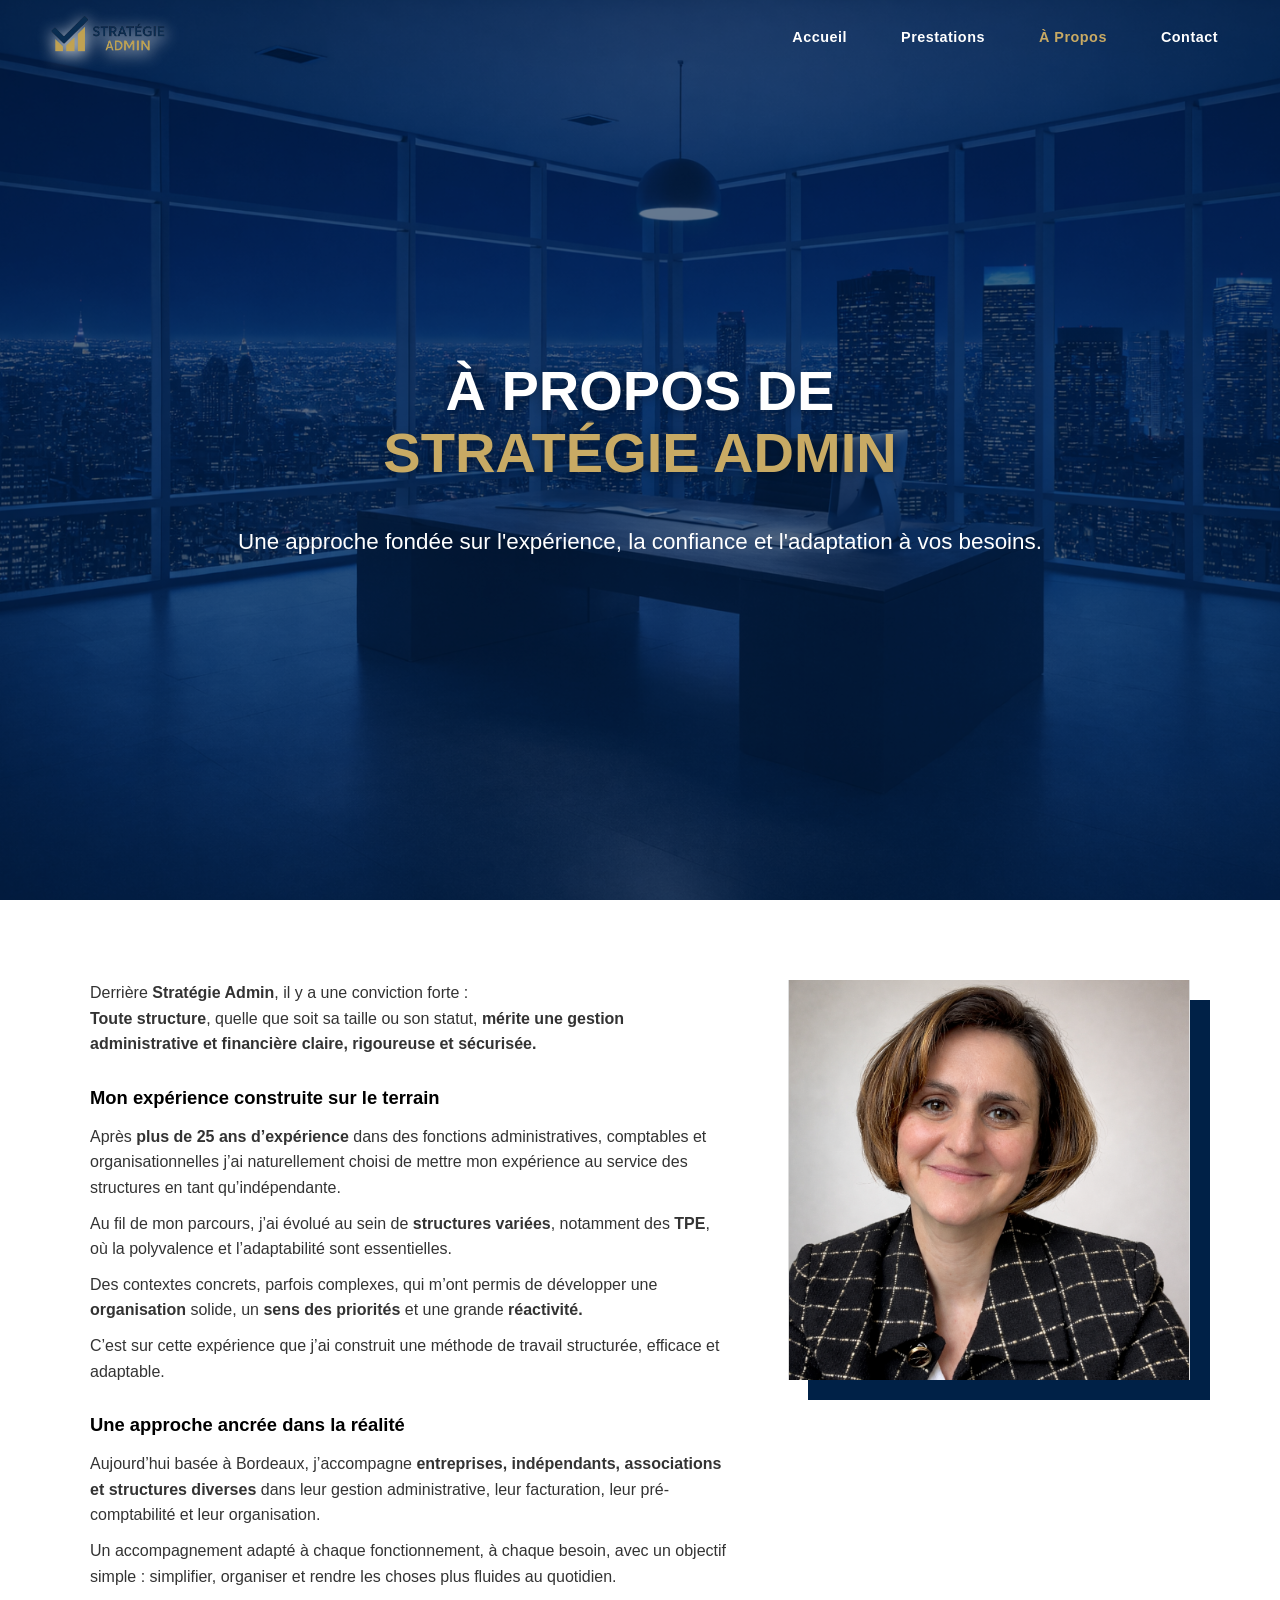
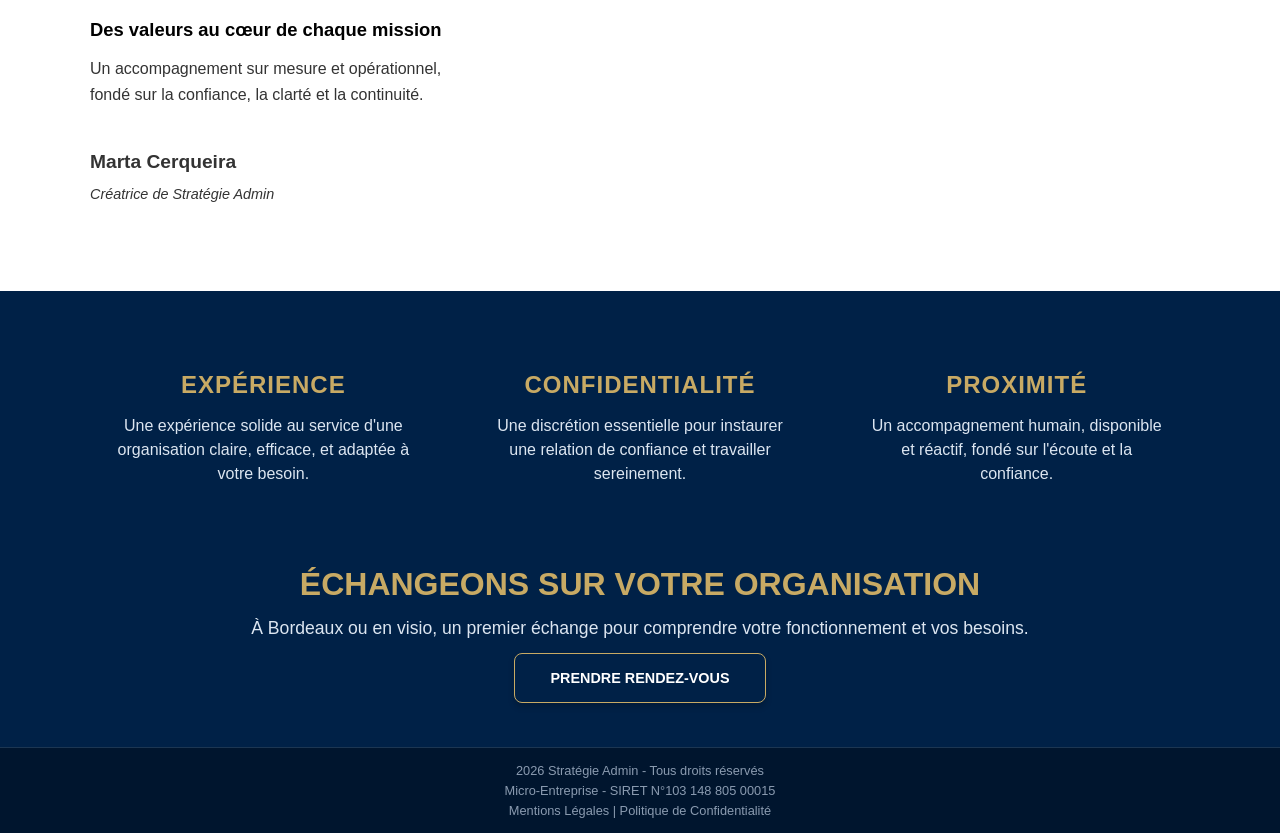
==== a-propos.html @ 12b5b807 "Revise content and structure in a-propos.html Updated content to enhance clarity and relevance." ====
<!DOCTYPE html>
<html lang="fr">
<head>
    <meta charset="UTF-8">
    <meta name="viewport" content="width=device-width, initial-scale=1.0">
    <link rel="stylesheet" href="styles.css">
    <link rel="icon" type="image/png" href="Images/logo-strategie-admin.png">
    <title>À Propos</title>
</head>
<body>
    <header>
        <div class="logo-container">
            <a href="index.html">
                <img src="Images/banniere-strategie-admin.png" alt="Bannière Stratégie Admin" class="logo-banner">
            </a>
        </div>
        <nav>
            <ul>
                <li><a href="index.html">Accueil</a></li>
                <li><a href="prestations.html">Prestations</a></li>
                <li><a href="a-propos.html" class="active">À Propos</a></li>
                <li><a href="contact.html">Contact</a></li>
            </ul>
        </nav>
    </header>

    <section class="hero-section">
		<div class="hero-overlay"></div>
		<div class="content-box">
			<h1 class="hero-title">
				À PROPOS DE 
				<br><span class="texte-or">STRATÉGIE ADMIN</span>
			</h1>
			<p class="hero-description">Une approche fondée sur l'expérience, la confiance et l'adaptation à vos besoins.</p>
		</div>
	</section>

    <section class="bio-section">
        <div class="bio-container">
            <div class="bio-text">
				<p>
				Derrière <strong>Stratégie Admin</strong>, il y a une conviction forte :
				<br><strong>Toute structure</strong>, quelle que soit sa taille ou son statut, <strong>mérite une gestion administrative et financière claire, rigoureuse et sécurisée.</strong>
				</p>
				<hr class="bio-separator">
				<h3 class="bio-section-title">Mon expérience construite sur le terrain</h3>
				<p>Après <strong>plus de 25 ans d’expérience</strong> dans des fonctions administratives, comptables et organisationnelles j’ai naturellement choisi de mettre mon expérience au service des structures en tant qu’indépendante.</p>
				<p>Au fil de mon parcours, j’ai évolué au sein de <strong>structures variées</strong>, notamment des <strong>TPE</strong>, où la polyvalence et l’adaptabilité sont essentielles.</p>
				<p>Des contextes concrets, parfois complexes, qui m’ont permis de développer une <strong>organisation</strong> solide, un <strong>sens des priorités</strong> et une grande <strong>réactivité.</strong></p>
				<p>C’est sur cette expérience que j’ai construit une méthode de travail structurée, efficace et adaptable.</p>
				<hr class="bio-separator">
				<h3 class="bio-section-title">Une approche ancrée dans la réalité</h3>
				<p>Aujourd’hui basée à Bordeaux, j’accompagne <strong>entreprises, indépendants, associations et structures diverses</strong> dans leur gestion administrative, leur facturation, leur pré-comptabilité et leur organisation.</p>
				<p>Un accompagnement adapté à chaque fonctionnement, à chaque besoin, avec un objectif simple : simplifier, organiser et rendre les choses plus fluides au quotidien.</p>
				<hr class="bio-separator">
				<h3 class="bio-section-title">Des valeurs au cœur de chaque mission</h3>
				<p>Un accompagnement sur mesure et opérationnel,
				<br>fondé sur la confiance, la clarté et la continuité.</p>
				<div class="signature-block">
					<p class="signature-name">Marta Cerqueira</p>
					<p class="signature-role">Créatrice de Stratégie Admin</p>
				</div>
			</div>
            <div class="bio-image-placeholder">
				<img src="Images/photo-dirigeante.png" alt="Photo Dirigeante" class="bio-photo">
            </div>
        </div>
    </section>

    <section class="values-section">
        <div class="values-container">
            <div class="value-box">
                <h4>Expérience</h4>
                <p>Une expérience solide au service d'une organisation claire, efficace, et adaptée à votre besoin.</p>
            </div>
            <div class="value-box">
                <h4>Confidentialité</h4>
                <p>Une discrétion essentielle pour instaurer une relation de confiance et travailler sereinement.</p>
            </div>
            <div class="value-box">
                <h4>Proximité</h4>
                <p>Un accompagnement humain, disponible et réactif, fondé sur l'écoute et la confiance.</p>
            </div>
        </div>
    </section>

    <section class="cta-section">
        <h2>ÉCHANGEONS SUR VOTRE ORGANISATION</h2>
        <p>À Bordeaux ou en visio, un premier échange pour comprendre votre fonctionnement et vos besoins.</p>
        <a href="contact.html" class="btn btn-primary">Prendre Rendez-vous</a>
    </section>

    <footer>
        <div class="footer-lines">
            <div>2026 Stratégie Admin - Tous droits réservés</div>
            <div>Micro-Entreprise - SIRET N°103 148 805 00015</div>
            <div>
				<a href="mentions-legales.html">Mentions Légales</a> | 
				<a href="politique-confidentialite.html">Politique de Confidentialité</a>
			</div>
        </div>
    </footer>
</body>
</html>
---- styles.css ----
/*
FICHIER CSS POUR STRATEGIE ADMIN --- v0.6s
Regroupement des styles :
	1. Paramètres Généraux
	2. Paramètres de la page "Accueil"
	3. Paramètres de la page "Prestations"
	4. Paramètres de la page "À Propos"
	5. Paramètres de la page "Contact"
	6. Paramètres des pages "Mentions Légales" et "Politiques de Confidentialité"
*/


	/* ------- 1. PARAMÈTRES GÉNÉRAUX------- */

html {
    scroll-behavior: smooth;
}

* {
    margin: 0;
    padding: 0;
    box-sizing: border-box;
}

body {
    font-family: 'Segoe UI', Tahoma, Geneva, Verdana, sans-serif;
    color: #333;
    background-color: #ffffff;
}

/* Code Couleur Stratégie Admin */
:root {
    --bleu-fonce: #002147;
    --or: #C8AA64;
    --or-leger: #E6D5AC;
    --shadow-soft: 0 10px 20px rgba(0,0,0,0.2);
}

.texte-or {
    color: var(--or);
}

.texte-blanc {
    color: #ffffff;
}

/* Barre de Navigation */
header {
    position: absolute;
    top: 0;
    left: 0;
    width: 100%;
    padding: 15px 50px;
    display: flex;
    justify-content: space-between;
    align-items: center;
    z-index: 1000;
}

.logo-container {
    display: flex;
    align-items: center;
    gap: 12px;
    cursor: pointer;  
}   

.logo-banner {
    height: 40px;
    object-fit: contain;
	filter: drop-shadow(0px 4px 8px rgb(255, 255, 255));
    transition: filter 0.3s ease;
}

nav ul {
    list-style: none;
    display: flex;
    align-items: center;
    gap: 30px;
}

nav a {
    color: white;
    text-decoration: none;
    font-size: 0.9rem;
    font-weight: 700;
    text-transform: none;
    letter-spacing: 0.5px;
    transition: all 0.3s ease;
    padding: 8px 12px;
    background-color: transparent;
}

nav a:hover { 
    color: var(--or-leger);
    background-color: transparent !important;
}

nav a.active {
    background-color: transparent !important;
    color: var(--or) !important;
    cursor: default;
    pointer-events: none;
}

/* Section d'accueil */

.hero-section {
    position: relative;
    height: 100vh;
    display: flex;
    align-items: center;
    justify-content: center;
    background: url(Images/fond-ecran-accueil.png) no-repeat center center/cover;
}

.hero-overlay {
    position: absolute;
    top: 0; left: 0; width: 100%; height: 100%;
    background: rgba(0, 33, 71, 0.6); 
    z-index: 1;
}

.content-box {
    position: relative;
    z-index: 10;
    text-align: center;
    max-width: 1000px;
    padding: 20px;
    margin-top: 60px;
}

.hero-title {
    text-transform: none !important;
    margin-bottom: 40px;
	color: white;
    font-size: 3.5rem;
    line-height: 1.1;
    text-transform: uppercase;
    font-weight: 800;
    text-shadow: 0 2px 10px rgba(0,0,0,0.3);
}

.hero-subtitle {
    color: white !important;
    font-size: 1.6rem;
    margin-bottom: 30px;
    font-weight: 400;
    text-transform: none;
}

.hero-description {
	color: white;
    font-size: 1.4rem;
    line-height: 1.6;
    margin-bottom: 40px;
    max-width: 1000px;
    margin-left: auto;
    margin-right: auto;
    font-weight: 500;
}

/* Boutons */
.buttons-container {
    display: flex;
    justify-content: center;
    gap: 25px;
}

.btn {
    padding: 16px 35px;
    font-size: 0.9rem;
    font-weight: bold;
    text-transform: uppercase;
    border: none;
    cursor: pointer;
    transition: all 0.3s ease;
    color: white;
    border-radius: 8px;
    box-shadow: 0 4px 6px rgba(0,0,0,0.2);
    text-decoration: none;
    font-family: inherit;
}

.btn:hover { 
    transform: translateY(-3px);
}

.btn-primary {
    background-color: var(--bleu-fonce);
    border: 1px solid var(--or);
}

.btn-secondary {
    background-color: var(--or);
    color: #00152e;
}

/* Pied de Page */
footer {
    background-color: #00152e;
    color: #8a9bb0;
    padding: 15px 0;
    text-align: center;
    font-size: 0.8rem;
    border-top: 1px solid #1c3652;
}

.footer-lines {
    display: flex;
    flex-direction: column;
    gap: 5px;
}

.footer-lines a {
    color: inherit; 
    text-decoration: none;
    transition: all 0.3s ease;
}

.footer-lines a:hover {
    color: var(--or);
    text-decoration: underline;
}

	/* -------2. PAGE D'ACCUEIL------- */

/* Section 1 */
.intro-section {
    padding: 80px 20px;
    background-color: white;
    text-align: center;
}

.intro-container {
    max-width: 800px;
    margin: 0 auto;
}

.intro-container h2 {
    font-size: 2.2rem;
    color: var(--bleu-fonce);
    margin-bottom: 20px;
    text-transform: uppercase;
}

.intro-text {
    font-size: 1.1rem;
    line-height: 1.8;
    color: #555;
}

/* Section 2 */
.home-services-section {
    background-color: #f5f5f5;
    padding: 100px 20px;
}

.home-services-wrapper {
    display: flex;
    justify-content: center;
    gap: 20px;
    max-width: 1300px;
    margin: 0 auto 60px;
}

.home-service-item {
    flex: 1;
    min-width: 240px;
    text-align: center;
    padding: 15px;
}

.hs-icon {
    margin-bottom: 30px;
    display: flex;
    justify-content: center;
    align-items: center;
    background: white;
    border-radius: 50%;
    box-shadow: 0 10px 25px rgba(0,0,0,0.05);
    width: 100px;
    height: 100px;
    margin-left: auto;
    margin-right: auto;
}

.icon-img {
    width: 80px;
    height: 80px;
    object-fit: contain;
}

.home-service-item h3 {
    color: var(--bleu-fonce);
    margin: 0 0 15px;
    font-size: 1.25rem;
    line-height: 1.3;
    font-weight: 700;
    text-transform: none;
}

.home-service-item p {
    color: #666;
    font-size: 0.95rem;
    line-height: 1.5;
}

.cta-center {
    text-align: center;
    width: 100%;
    margin-top: 20px;
}

.btn-text {
    color: var(--or);
    font-weight: 600;
    text-decoration: none;
    font-size: 1.2rem;
    transition: opacity 0.3s ease;
}

.btn-text:hover {
    opacity: 0.8;
}

/* Section 3 */
.home-about-section {
    padding: 80px 20px;
    background-color: white;
    overflow: hidden;
}

.home-about-container {
    max-width: 1100px;
    margin: 0 auto;
    display: flex;
    align-items: center;
    gap: 80px;
}

.ha-content {
    flex: 1;
    text-align: left;
}

.ha-content h2 {
    font-size: 2.2rem;
    color: var(--bleu-fonce);
    margin-bottom: 20px;
}

.ha-content p {
    font-size: 1.05rem;
    color: #444;
    margin-bottom: 15px;
    line-height: 1.6;
}

.ha-content .btn {
    margin-top: 30px;
    display: inline-block;
}

.ha-visual {
    flex: 1;
    position: relative;
    height: 380px;
    display: flex;
    justify-content: center;
    align-items: center;
}

.visual-square {
    position: absolute;
    width: 80%;
    height: 80%;
    background-color: var(--bleu-fonce);
    z-index: 1;
    top: 0; 
    left: 0;
    overflow: hidden;
    display: flex;
    justify-content: center;
    align-items: center;
}

.ha-image {
    width: 45%;
    height: 45%;
    object-fit: contain; 
    object-position: center; 
    
    display: block;
}

.visual-border {
    position: absolute;
    width: 75%;
    height: 85%;
    border: 5px solid var(--or);
    z-index: 1;
    bottom: 0; 
    right: 10%;
}

	/* -------3. PAGE DES PRESTATIONS------- */

/* Section 1 */
.services-section {
    padding: 40px 20px;
    background-color: #fff;
    text-align: center;
}

.section-header {
    max-width: 700px;
    margin: 0 auto 40px;
}

.section-header h2 {
    font-size: 2.5rem;
    color: var(--bleu-fonce);
    margin-bottom: 10px;
    text-transform: uppercase;
}

.services-grid {
    display: flex;
    justify-content: center;
    gap: 20px;
    flex-wrap: wrap;
    max-width: 1300px;
    margin: 0 auto;
}

.service-card {
    background: white;
    border: 1px solid #e0e0e0;
    border-left: 5px solid var(--or);
    border-top: none;
    border-radius: 8px;
    padding: 30px;
    flex: 1 1 600px;
    max-width: 850px;
    box-shadow: 0 5px 15px rgba(0,0,0,0.05);
    transition: transform 0.3s ease, box-shadow 0.3s ease;
    text-align: left;
}

.service-card:hover {
    transform: translateY(-5px);
    box-shadow: 0 15px 30px rgba(0,0,0,0.1);
}

.card-header-row {
    display: flex;
    align-items: center;
    gap: 25px;
    margin-bottom: 10px;
    border-bottom: 1px solid #eee;
    padding-bottom: 10px;
}

.card-icon {
    font-size: 2.5rem;
    color: var(--or);
    flex-shrink: 0;
}

.icon-img-card {
    width: 80px;
    height: 80px;
    object-fit: contain;
    display: block;
}

.service-card h3 {
    color: var(--bleu-fonce);
    font-size: 1.3rem;
    font-weight: 800;
    margin-bottom: 0;
    flex-grow: 1;
}

.service-list {
	list-style: none;
    display: grid;
    grid-template-columns: repeat(auto-fit, minmax(280px, 1fr));
    gap: 10px 30px;
}

.service-list li {
    margin-bottom: 5px;
    position: relative;
    padding-left: 25px;
    color: var(--text-medium);
}

.service-list li::before {
    content: '✔';
    color: var(--or);
    position: absolute;
    left: 0;
    top: 2px;
    font-size: 1rem;
}

/* Section 2 */
.methodology-section {
    background-color: #f9f9f9;
    padding: 60px 20px;
    border-top: 1px solid #eee;
    border-bottom: 1px solid #eee;
}

.methodology-container {
    max-width: 1000px;
    margin: 0 auto;
    text-align: center;
}

.methodology-container h3 {
    color: var(--bleu-fonce);
    margin-bottom: 40px;
    font-size: 2rem;
    text-transform: uppercase;
}

.steps-container {
    display: flex;
    justify-content: center;
    align-items: center;
    flex-wrap: wrap;
    gap: 20px;
}

.step {
    text-align: center;
    flex: 1;
    min-width: 150px;
}

.step-number {
    display: block;
    font-size: 2.5rem;
    font-weight: 900;
    color: var(--or); 
    margin-bottom: 5px;
    opacity: 0.8;
}

.step h4 {
    color: var(--bleu-fonce);
    font-size: 1.2rem;
    text-transform: uppercase;
    margin-bottom: 5px;
}

.step-italic {
    font-style: italic;
    color: #666;
    font-size: 0.95rem;
    margin-bottom: 5px;
    margin-top: -5px;
}

.step-separator {
    height: 2px;
    width: 50px;
    background-color: var(--or);
    display: none;
}

@media (min-width: 768px) {
    .step-separator { display: block; }
}

/* Section 3 */
.cta-section {
    background-color: var(--bleu-fonce);
    color: white;
    text-align: center;
    padding: 60px 20px;
}

.cta-section h2 {
    color: var(--or);
    font-size: 2rem;
    margin-bottom: 15px;
}

.cta-section p {
    margin-bottom: 30px;
    font-size: 1.1rem;
    color: #dce6f1;
}

	/* -------4. PAGE A PROPOS------- */

/* Section 1 */
.bio-section {
    padding: 80px 20px;
    background-color: #fff;
}

.bio-container {
    max-width: 1100px;
    margin: 0 auto;
    display: flex;
    align-items: flex-center;
    gap: 60px;
}

.bio-text {
    flex: 1;
    text-align: left;
}

.bio-section-title {
    font-size: 1.15rem;
    color: #000;
    margin-bottom: 15px;
    font-weight: 700;
}

.bio-text p {
    text-align: left !important;
    color: #333;
    line-height: 1.6;
    margin-bottom: 10px;
}

.bio-separator {
    border: none;
    margin: 15px 0;
    width: 100%;
}

.signature-block {
    margin-top: 40px;
    font-family: 'Segoe UI', sans-serif;
}

.signature-block p {
    margin-bottom: 5px !important;
}

.signature-name {
    font-weight: bold;
    color: var(--bleu-fonce);
    font-size: 1.2rem;
}

.signature-role {
    font-size: 0.9rem;
    color: var(--or);
    font-style: italic;
}

.bio-image-placeholder {
    flex: 0 0 400px;
    height: 400px;
    background-color: #f0f0f0;
    border: 1px solid #ddd;
    display: flex;
    align-items: center;
    justify-content: center;
    position: relative;
    box-shadow: 20px 20px 0px var(--bleu-fonce); 
}

.bio-photo {
	height: 400px;
	width: 400px ;
}

@media (max-width: 900px) {
    .bio-container {
        flex-direction: column;
    }
    .bio-image-placeholder {
        flex: auto;
        width: 100%;
        height: 300px;
        box-shadow: 10px 10px 0px var(--bleu-fonce);
    }
}

/* Section 2 */
.values-section {
    background-color: var(--bleu-fonce);
    color: white;
    padding: 60px 20px 0px 20px;
}

.values-container {
    max-width: 1100px;
    margin: 0 auto;
    display: flex;
    justify-content: space-around;
    gap: 30px;
    flex-wrap: wrap;
    text-align: center;
}

.value-box {
    flex: 1;
    min-width: 250px;
    padding: 20px;
}

.value-box h4 {
    color: var(--or);
    font-size: 1.5rem;
    margin-bottom: 15px;
    text-transform: uppercase;
    letter-spacing: 1px;
}

.value-box p {
    color: #dce6f1;
    font-size: 1rem;
    line-height: 1.5;
}

	/* -------5. PAGE DE CONTACT------- */

.contact-section {
    padding: 100px 20px;
    background-color: #f2f2f2;
}

.contact-wrapper {
    max-width: 1100px;
    margin: 0 auto;
    display: flex;
    gap: 40px;
    align-items: flex-start;
}

.contact-sidebar {
    flex: 1;
    display: flex;
    flex-direction: column;
    gap: 30px;
}

.info-card {
    background: white;
    padding: 35px;
    border-radius: 4px;
    box-shadow: 0 4px 15px rgba(0,0,0,0.05);
}

.card-category {
    color: var(--or);
    font-size: 0.8rem;
    letter-spacing: 1.5px;
    margin-bottom: 20px;
    font-weight: 700;
}

.info-card h3 {
    color: var(--bleu-fonce);
    margin-bottom: 20px;
    font-size: 1.5rem;
}

.info-list a {
    font-weight: 600;
}

.info-list a:hover {
    color: var(--or-leger);
}

.info-list, .engagement-list {
    list-style: none;
    padding: 0;
}

.info-list li, .engagement-list li {
    margin-bottom: 20px;
    display: flex;
    align-items: flex-start;
    gap: 15px;
    color: #555;
    line-height: 1.5;
}

.icone-svg {
    width: 22px;
    height: 22px;
    flex-shrink: 0;
    margin-top: 2px;
}

.icone-bleu {
    color: var(--bleu-fonce);
}

.icone-or {
    color: var(--or);
}

.info-list a {
    color: inherit;
    font-weight: 600;
    text-decoration: none;
    transition: 0.3s;
}

.info-list a:hover {
    color: var(--or);
}

.contact-form-container {
    flex: 1.5;
    background: #ffffff;
    padding: 50px;
    border-radius: 12px;
    border-top: 6px solid var(--bleu-fonce);
    box-shadow: 0 15px 40px rgba(0, 0, 0, 0.1);
}

.form-title {
    color: var(--bleu-fonce);
    font-size: 1.8rem;
    margin-bottom: 10px;
    text-transform: none;
}

.form-intro {
    color: #666;
    margin-bottom: 20px;
    font-size: 1rem;
}

.form-group label {
    display: block;
    font-weight: 700;
    color: var(--bleu-fonce);
    margin-bottom: 10px;
    font-size: 0.95rem;
}

.contact-form input, 
.contact-form textarea {
    width: 100%;
    background-color: #ffffff;
    border: 1px solid #dcdcdc;
    padding: 15px;
    margin-bottom: 25px;
    border-radius: 4px;
    font-family: inherit;
    font-size: 1rem;
    transition: all 0.3s ease;
}

.contact-form input:focus, 
.contact-form textarea:focus {
    outline: none;
    border-color: var(--or);
    box-shadow: 0 0 8px rgba(200, 170, 100, 0.2);
    background-color: #fff;
}

.submit-btn {
    display: block;
    width: 100%;
    margin-top: 5px;
    color: #00152e !important;
    font-size: 1.05rem;
}

.btn-subtext {
    text-align: center;
    font-style: italic;
    color: #666666;
    font-size: 0.9rem;
    margin-top: 10px;
    margin-bottom: 0;
}

.form-footer-note {
    text-align: center;
    font-size: 0.85rem;
    color: #888;
    margin-top: 20px;
}

@media (max-width: 900px) {
    .contact-wrapper { flex-direction: column; }
    .contact-sidebar, .contact-form-container { width: 100%; }
}

	/* ------- 6.PAGES MENTIONS LÉGALES ET POLITIQUES DE CONFIDENTIALITE----- */

.hero-legal {
    height: 50vh !important;
    min-height: 400px;
}

.legal-section {
    padding: 60px 20px;
    background-color: #fff;
    min-height: 60vh;
}

.legal-container {
    max-width: 900px; 
    margin: 0 auto;
    font-family: 'Segoe UI', sans-serif;
    color: #444;
}

.legal-container h2 {
    color: var(--bleu-fonce);
    font-size: 1.5rem;
    margin-top: 40px;
    margin-bottom: 15px;
    padding-bottom: 10px;
    border-bottom: 1px solid #eee;
    text-transform: uppercase;
}

.legal-container p {
    line-height: 1.6;
    margin-bottom: 15px;
    text-align: justify;
}

.legal-container ul {
    margin-bottom: 20px;
    padding-left: 20px;
}

.legal-container li {
    margin-bottom: 8px;
    line-height: 1.5;
}
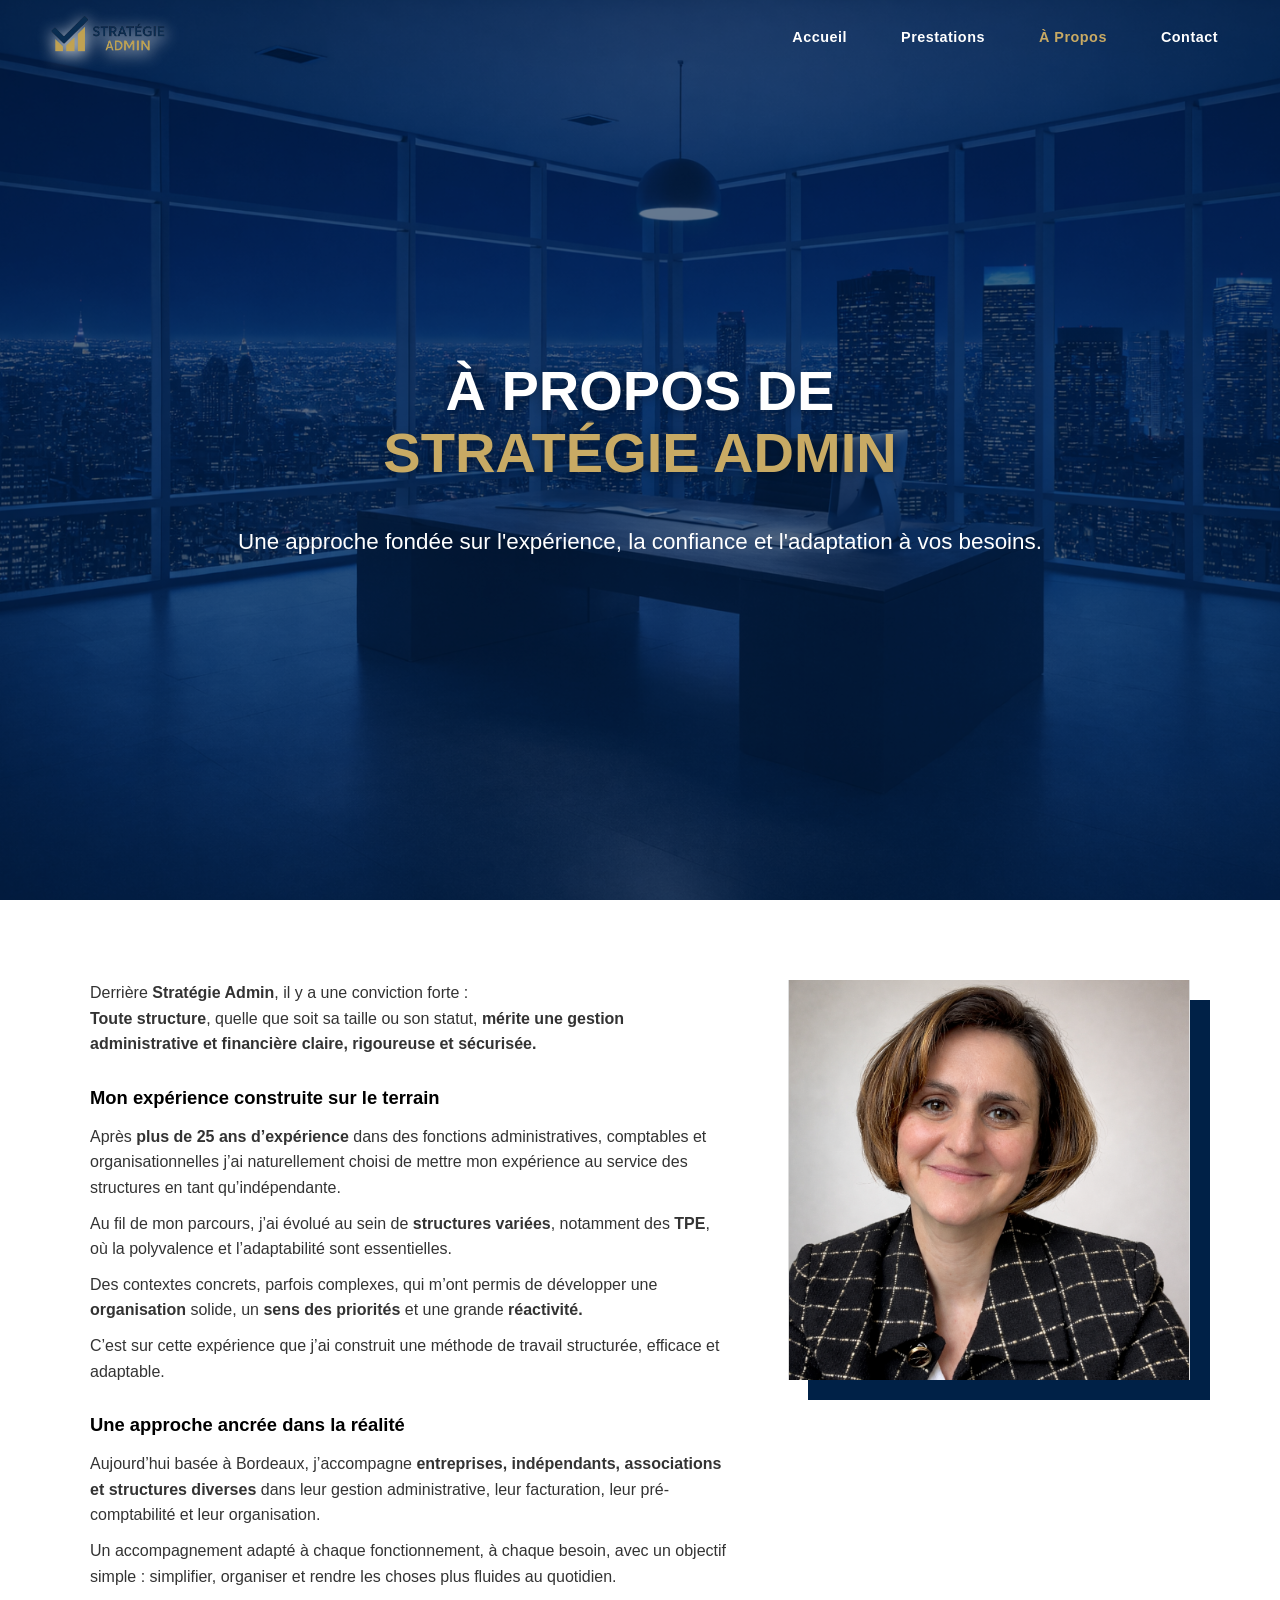
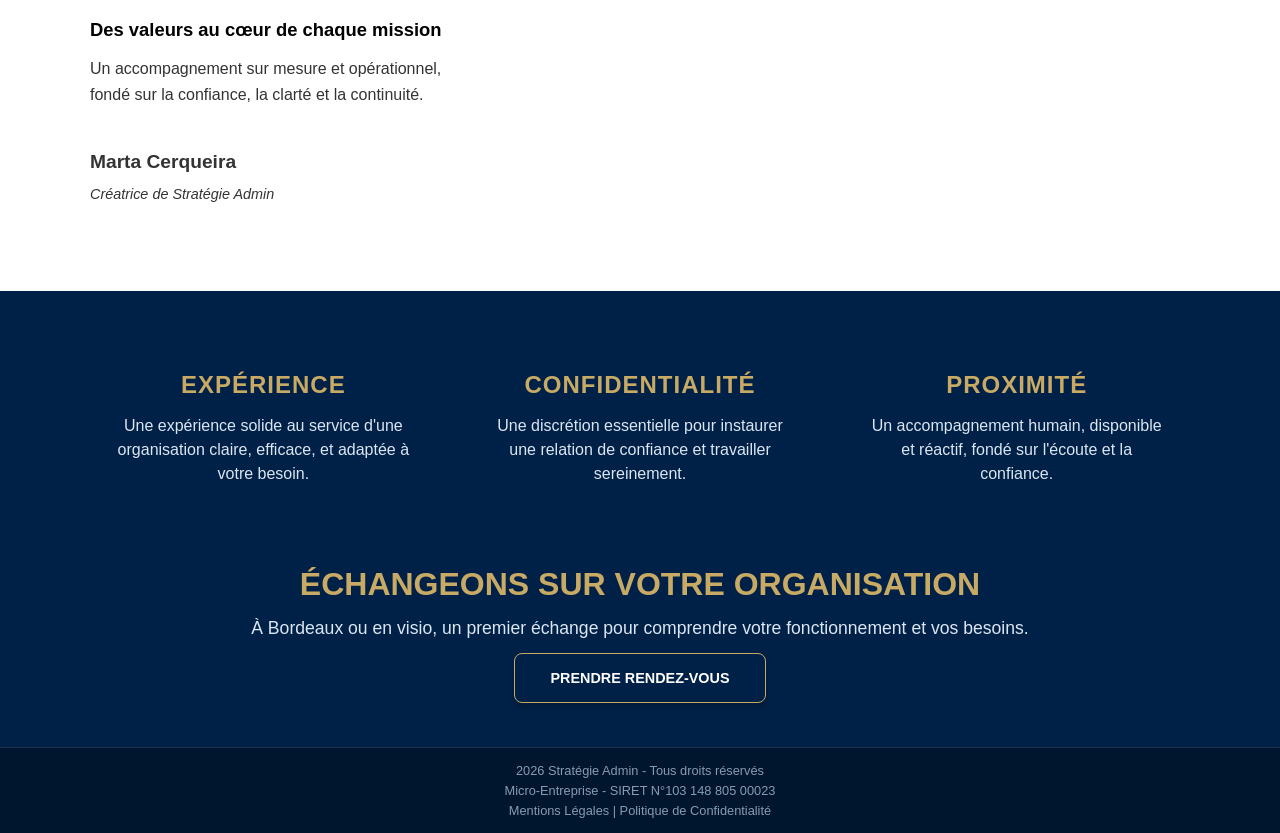
==== commit 85cf2037: "Fix SIRET number in footer Updated SIRET number in the footer from 00015 to 00023." ====
--- a/a-propos.html
+++ b/a-propos.html
@@ -93,7 +93,7 @@
     <footer>
         <div class="footer-lines">
             <div>2026 Stratégie Admin - Tous droits réservés</div>
-            <div>Micro-Entreprise - SIRET N°103 148 805 00015</div>
+            <div>Micro-Entreprise - SIRET N°103 148 805 00023</div>
             <div>
 				<a href="mentions-legales.html">Mentions Légales</a> | 
 				<a href="politique-confidentialite.html">Politique de Confidentialité</a>
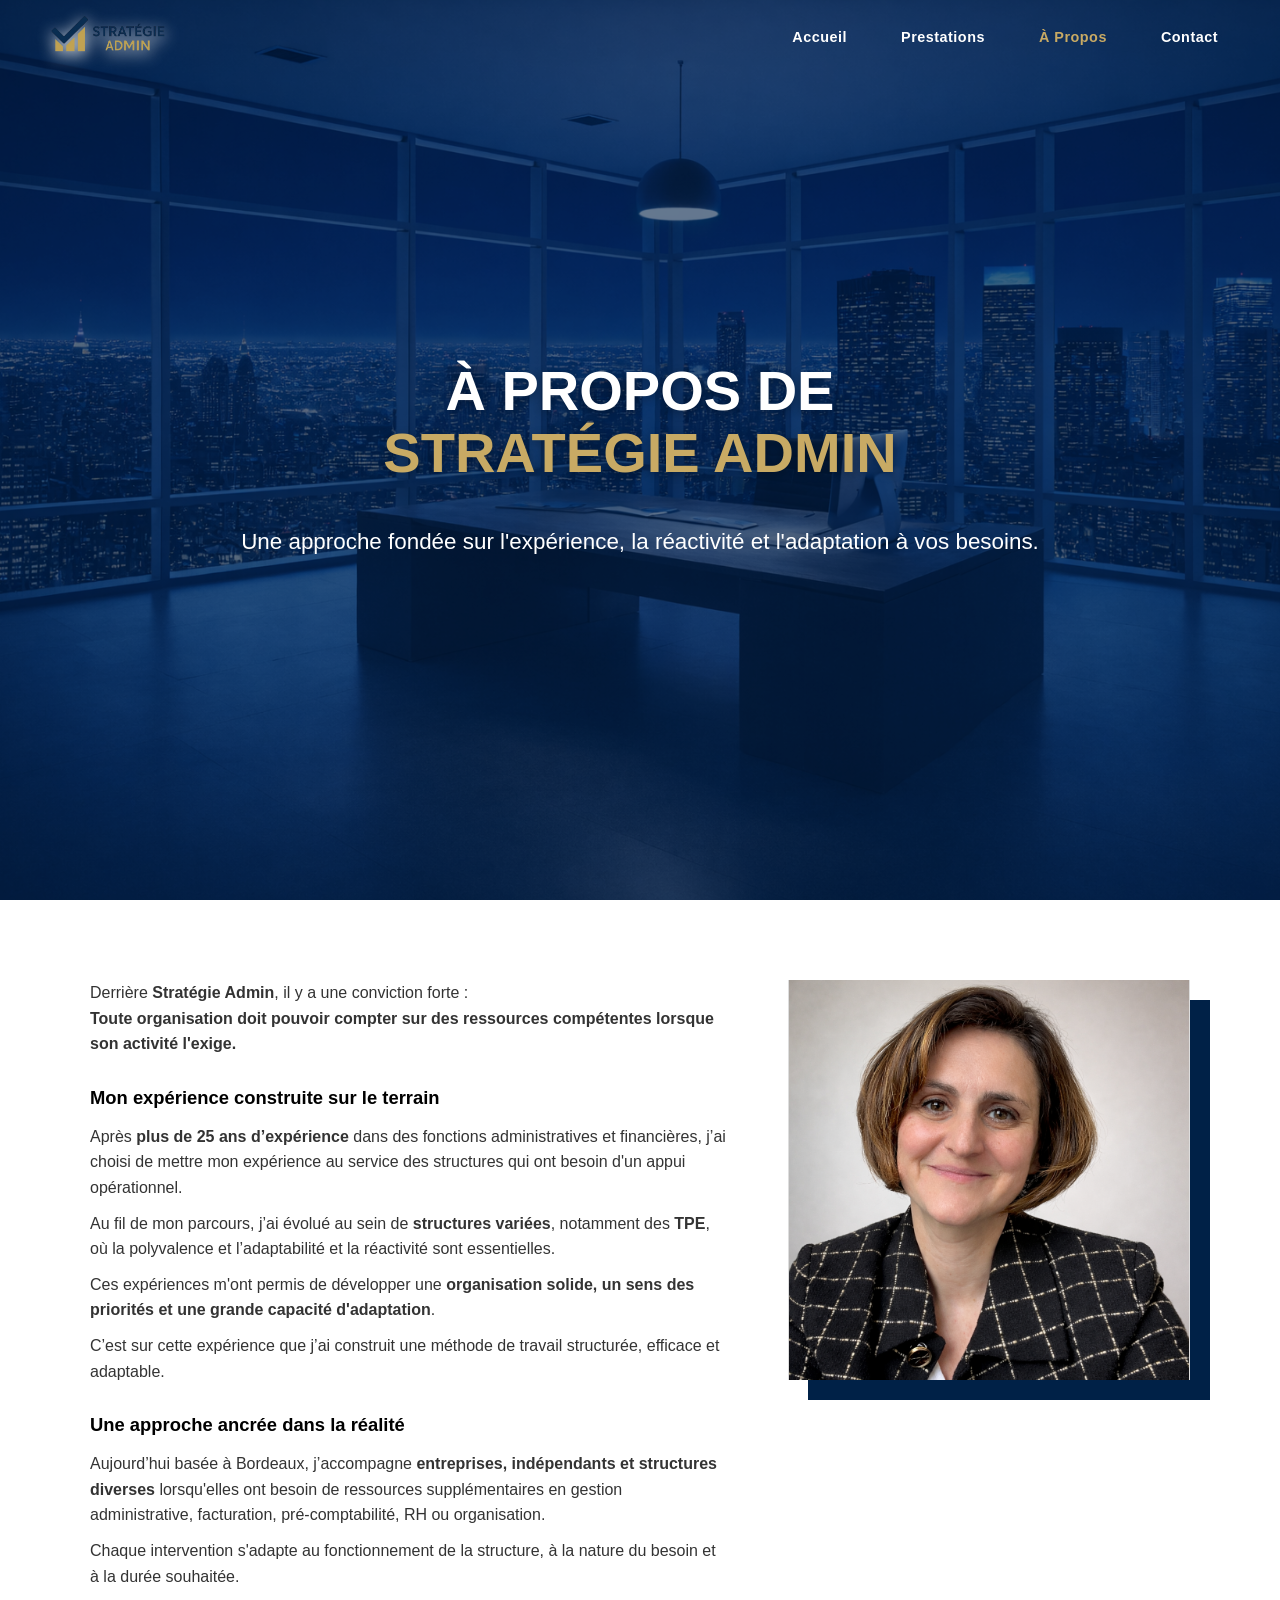
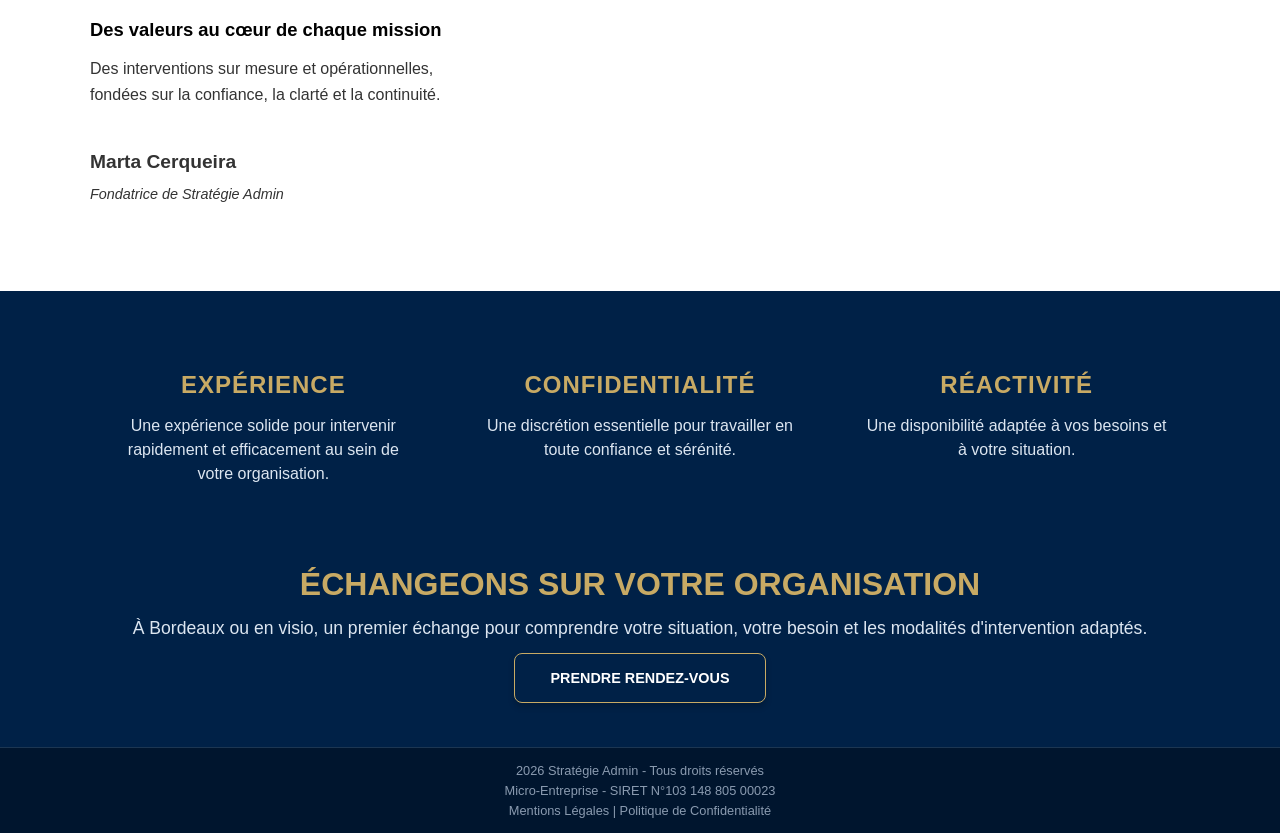
==== commit fa4c123d: "Revise content and structure of a-propos.html Updated the content and structure of the 'À Propos' pa" ====
--- a/a-propos.html
+++ b/a-propos.html
@@ -31,7 +31,7 @@
 				À PROPOS DE 
 				<br><span class="texte-or">STRATÉGIE ADMIN</span>
 			</h1>
-			<p class="hero-description">Une approche fondée sur l'expérience, la confiance et l'adaptation à vos besoins.</p>
+			<p class="hero-description">Une approche fondée sur l'expérience, la réactivité et l'adaptation à vos besoins.</p>
 		</div>
 	</section>
 
@@ -40,25 +40,25 @@
             <div class="bio-text">
 				<p>
 				Derrière <strong>Stratégie Admin</strong>, il y a une conviction forte :
-				<br><strong>Toute structure</strong>, quelle que soit sa taille ou son statut, <strong>mérite une gestion administrative et financière claire, rigoureuse et sécurisée.</strong>
+				<br><strong>Toute organisation doit pouvoir compter sur des ressources compétentes lorsque son activité l'exige.</strong>
 				</p>
 				<hr class="bio-separator">
 				<h3 class="bio-section-title">Mon expérience construite sur le terrain</h3>
-				<p>Après <strong>plus de 25 ans d’expérience</strong> dans des fonctions administratives, comptables et organisationnelles j’ai naturellement choisi de mettre mon expérience au service des structures en tant qu’indépendante.</p>
-				<p>Au fil de mon parcours, j’ai évolué au sein de <strong>structures variées</strong>, notamment des <strong>TPE</strong>, où la polyvalence et l’adaptabilité sont essentielles.</p>
-				<p>Des contextes concrets, parfois complexes, qui m’ont permis de développer une <strong>organisation</strong> solide, un <strong>sens des priorités</strong> et une grande <strong>réactivité.</strong></p>
+				<p>Après <strong>plus de 25 ans d’expérience</strong> dans des fonctions administratives et financières, j’ai choisi de mettre mon expérience au service des structures qui ont besoin d'un appui opérationnel.</p>
+				<p>Au fil de mon parcours, j’ai évolué au sein de <strong>structures variées</strong>, notamment des <strong>TPE</strong>, où la polyvalence et l’adaptabilité et la réactivité sont essentielles.</p>
+				<p>Ces expériences m'ont permis de développer une <strong>organisation solide, un sens des priorités et une grande capacité d'adaptation</strong>.</p>
 				<p>C’est sur cette expérience que j’ai construit une méthode de travail structurée, efficace et adaptable.</p>
 				<hr class="bio-separator">
 				<h3 class="bio-section-title">Une approche ancrée dans la réalité</h3>
-				<p>Aujourd’hui basée à Bordeaux, j’accompagne <strong>entreprises, indépendants, associations et structures diverses</strong> dans leur gestion administrative, leur facturation, leur pré-comptabilité et leur organisation.</p>
-				<p>Un accompagnement adapté à chaque fonctionnement, à chaque besoin, avec un objectif simple : simplifier, organiser et rendre les choses plus fluides au quotidien.</p>
+				<p>Aujourd’hui basée à Bordeaux, j’accompagne <strong>entreprises, indépendants et structures diverses</strong> lorsqu'elles ont besoin de ressources supplémentaires en gestion administrative, facturation, pré-comptabilité, RH ou organisation.</p>
+				<p>Chaque intervention s'adapte au fonctionnement de la structure, à la nature du besoin et à la durée souhaitée.</p>
 				<hr class="bio-separator">
 				<h3 class="bio-section-title">Des valeurs au cœur de chaque mission</h3>
-				<p>Un accompagnement sur mesure et opérationnel,
-				<br>fondé sur la confiance, la clarté et la continuité.</p>
+				<p>Des interventions sur mesure et opérationnelles,
+				<br>fondées sur la confiance, la clarté et la continuité.</p>
 				<div class="signature-block">
 					<p class="signature-name">Marta Cerqueira</p>
-					<p class="signature-role">Créatrice de Stratégie Admin</p>
+					<p class="signature-role">Fondatrice de Stratégie Admin</p>
 				</div>
 			</div>
             <div class="bio-image-placeholder">
@@ -71,22 +71,22 @@
         <div class="values-container">
             <div class="value-box">
                 <h4>Expérience</h4>
-                <p>Une expérience solide au service d'une organisation claire, efficace, et adaptée à votre besoin.</p>
+                <p>Une expérience solide pour intervenir rapidement et efficacement au sein de votre organisation.</p>
             </div>
             <div class="value-box">
                 <h4>Confidentialité</h4>
-                <p>Une discrétion essentielle pour instaurer une relation de confiance et travailler sereinement.</p>
+                <p>Une discrétion essentielle pour travailler en toute confiance et sérénité.</p>
             </div>
             <div class="value-box">
-                <h4>Proximité</h4>
-                <p>Un accompagnement humain, disponible et réactif, fondé sur l'écoute et la confiance.</p>
+                <h4>Réactivité</h4>
+                <p>Une disponibilité adaptée à vos besoins et à votre situation.</p>
             </div>
         </div>
     </section>
 
     <section class="cta-section">
         <h2>ÉCHANGEONS SUR VOTRE ORGANISATION</h2>
-        <p>À Bordeaux ou en visio, un premier échange pour comprendre votre fonctionnement et vos besoins.</p>
+        <p>À Bordeaux ou en visio, un premier échange pour comprendre votre situation, votre besoin et les modalités d'intervention adaptés.</p>
         <a href="contact.html" class="btn btn-primary">Prendre Rendez-vous</a>
     </section>
 
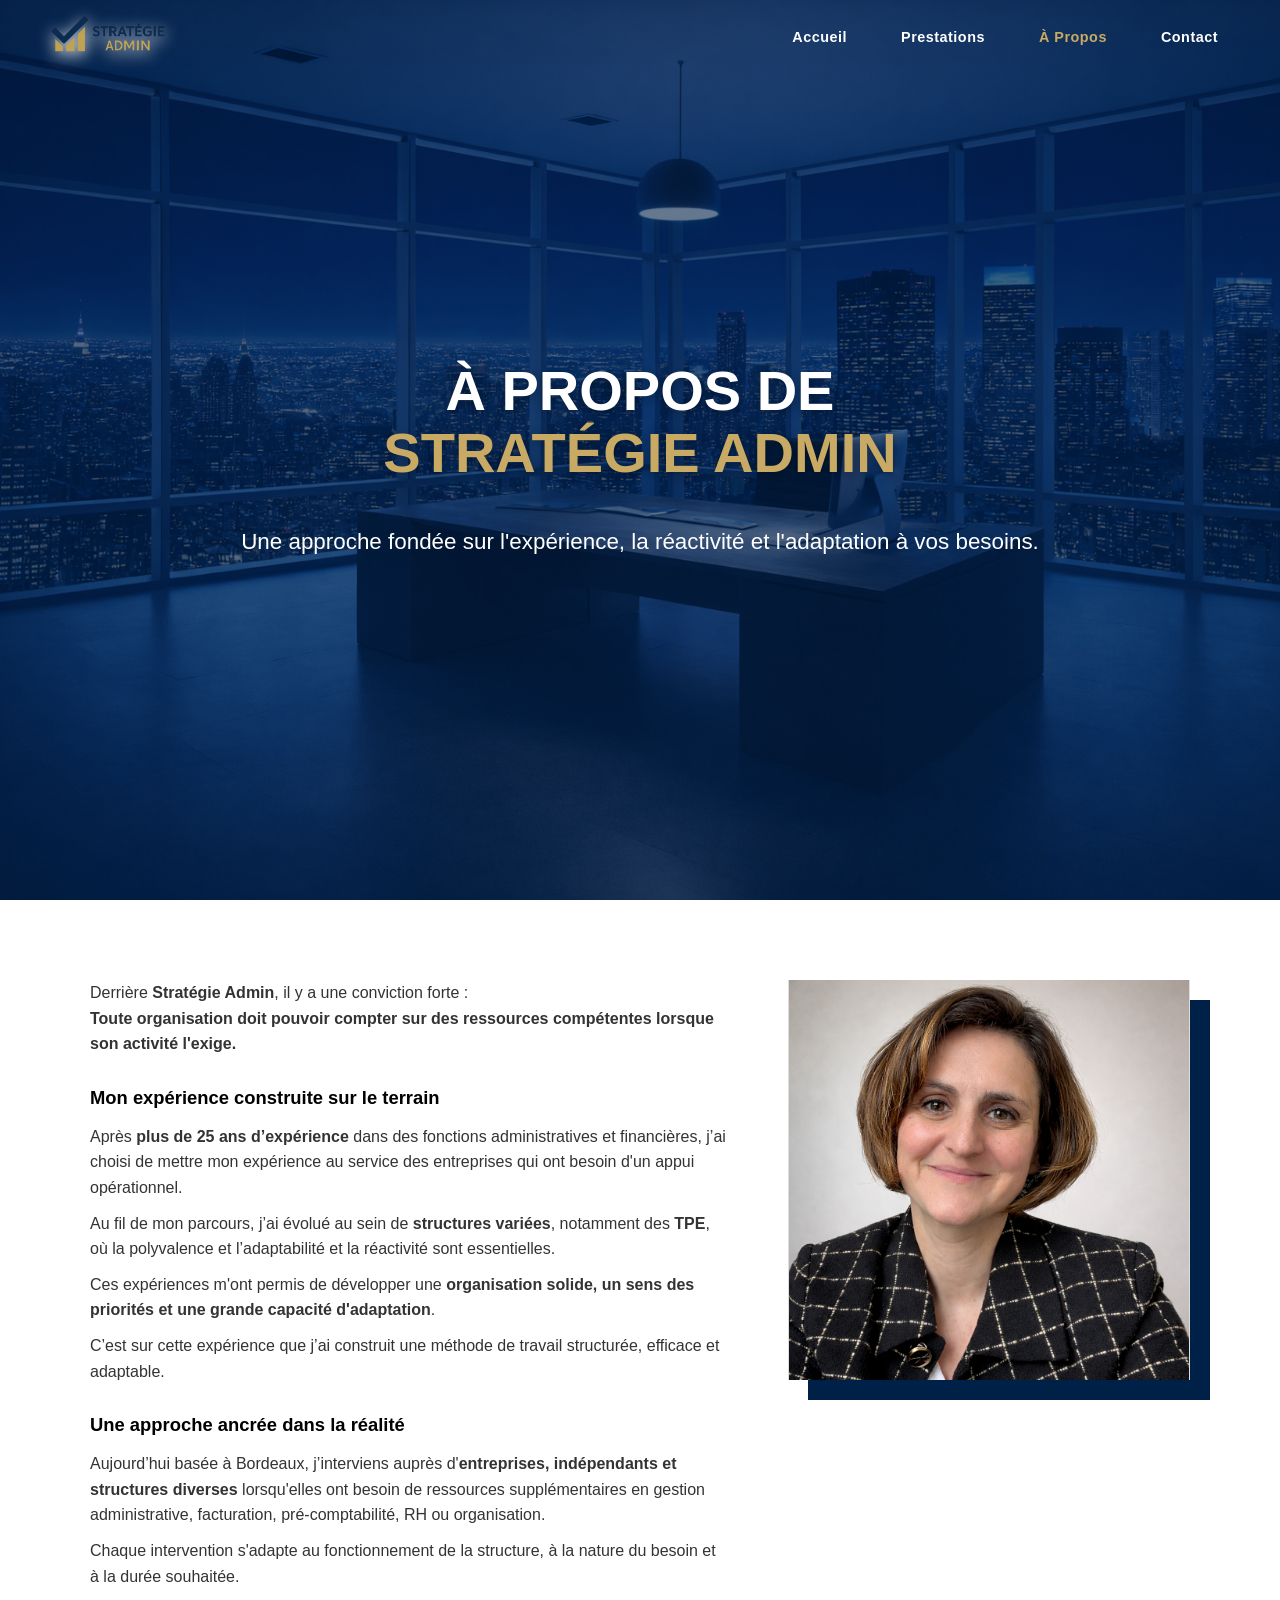
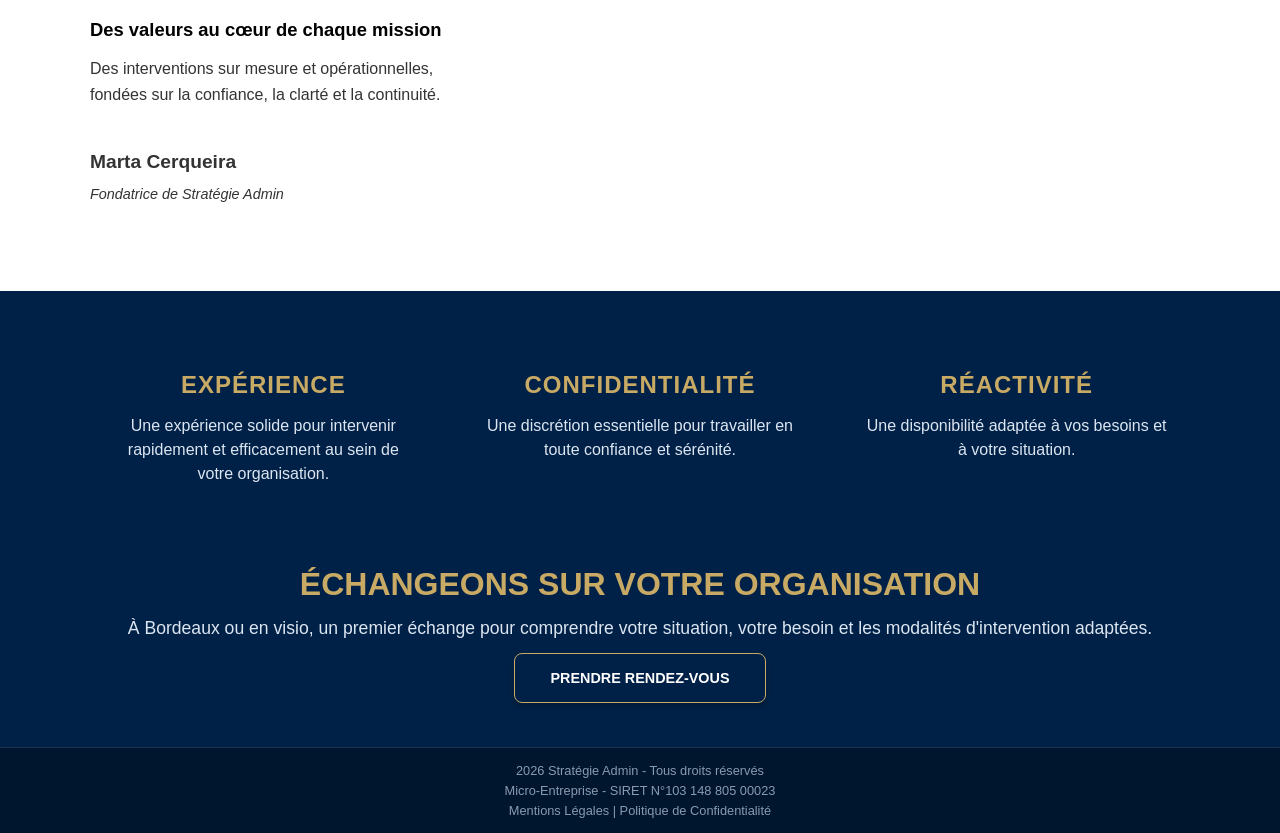
==== commit 53de9e1e: "Fix HTML encoding issues in a-propos.html" ====
--- a/a-propos.html
+++ b/a-propos.html
@@ -44,13 +44,13 @@
 				</p>
 				<hr class="bio-separator">
 				<h3 class="bio-section-title">Mon expérience construite sur le terrain</h3>
-				<p>Après <strong>plus de 25 ans d’expérience</strong> dans des fonctions administratives et financières, j’ai choisi de mettre mon expérience au service des structures qui ont besoin d'un appui opérationnel.</p>
+				<p>Après <strong>plus de 25 ans d’expérience</strong> dans des fonctions administratives et financières, j’ai choisi de mettre mon expérience au service des entreprises qui ont besoin d'un appui opérationnel.</p>
 				<p>Au fil de mon parcours, j’ai évolué au sein de <strong>structures variées</strong>, notamment des <strong>TPE</strong>, où la polyvalence et l’adaptabilité et la réactivité sont essentielles.</p>
 				<p>Ces expériences m'ont permis de développer une <strong>organisation solide, un sens des priorités et une grande capacité d'adaptation</strong>.</p>
 				<p>C’est sur cette expérience que j’ai construit une méthode de travail structurée, efficace et adaptable.</p>
 				<hr class="bio-separator">
 				<h3 class="bio-section-title">Une approche ancrée dans la réalité</h3>
-				<p>Aujourd’hui basée à Bordeaux, j’accompagne <strong>entreprises, indépendants et structures diverses</strong> lorsqu'elles ont besoin de ressources supplémentaires en gestion administrative, facturation, pré-comptabilité, RH ou organisation.</p>
+				<p>Aujourd’hui basée à Bordeaux, j’interviens auprès d'<strong>entreprises, indépendants et structures diverses</strong> lorsqu'elles ont besoin de ressources supplémentaires en gestion administrative, facturation, pré-comptabilité, RH ou organisation.</p>
 				<p>Chaque intervention s'adapte au fonctionnement de la structure, à la nature du besoin et à la durée souhaitée.</p>
 				<hr class="bio-separator">
 				<h3 class="bio-section-title">Des valeurs au cœur de chaque mission</h3>
@@ -86,7 +86,7 @@
 
     <section class="cta-section">
         <h2>ÉCHANGEONS SUR VOTRE ORGANISATION</h2>
-        <p>À Bordeaux ou en visio, un premier échange pour comprendre votre situation, votre besoin et les modalités d'intervention adaptés.</p>
+        <p>À Bordeaux ou en visio, un premier échange pour comprendre votre situation, votre besoin et les modalités d'intervention adaptées.</p>
         <a href="contact.html" class="btn btn-primary">Prendre Rendez-vous</a>
     </section>
 
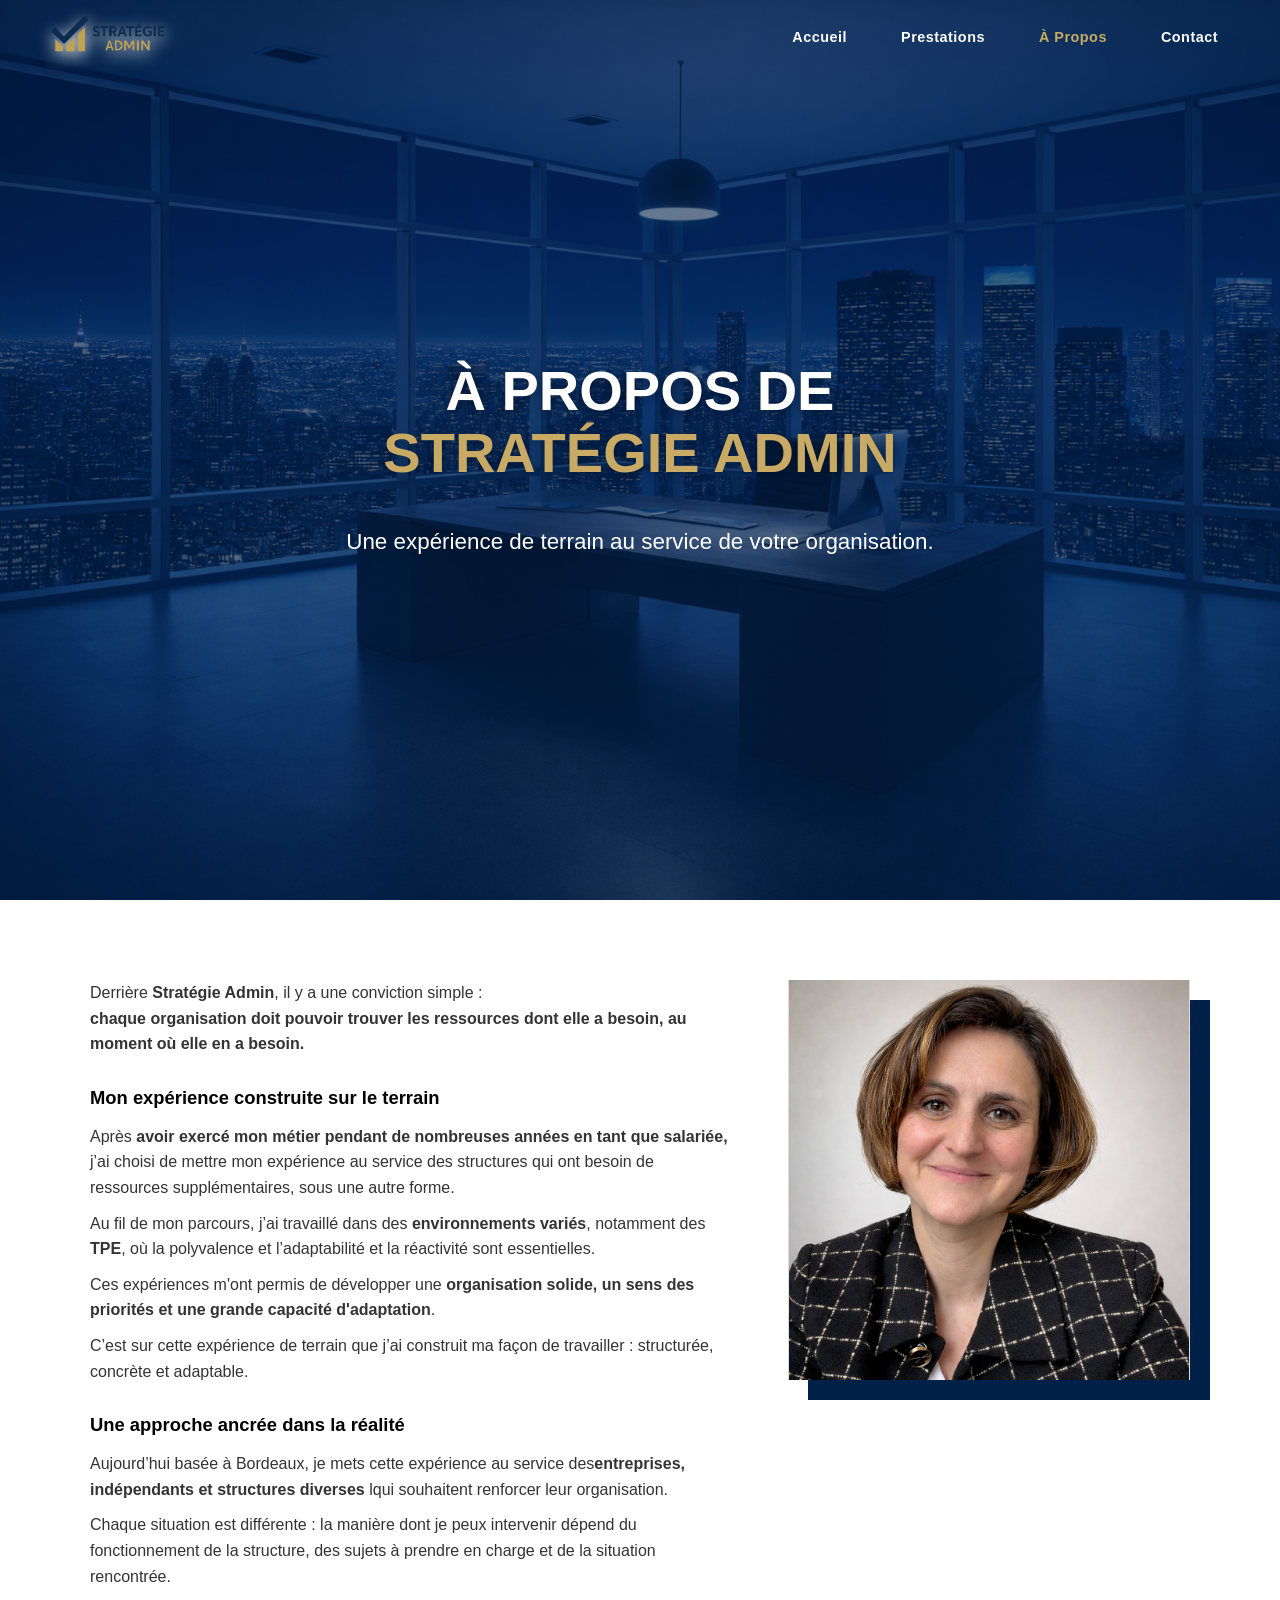
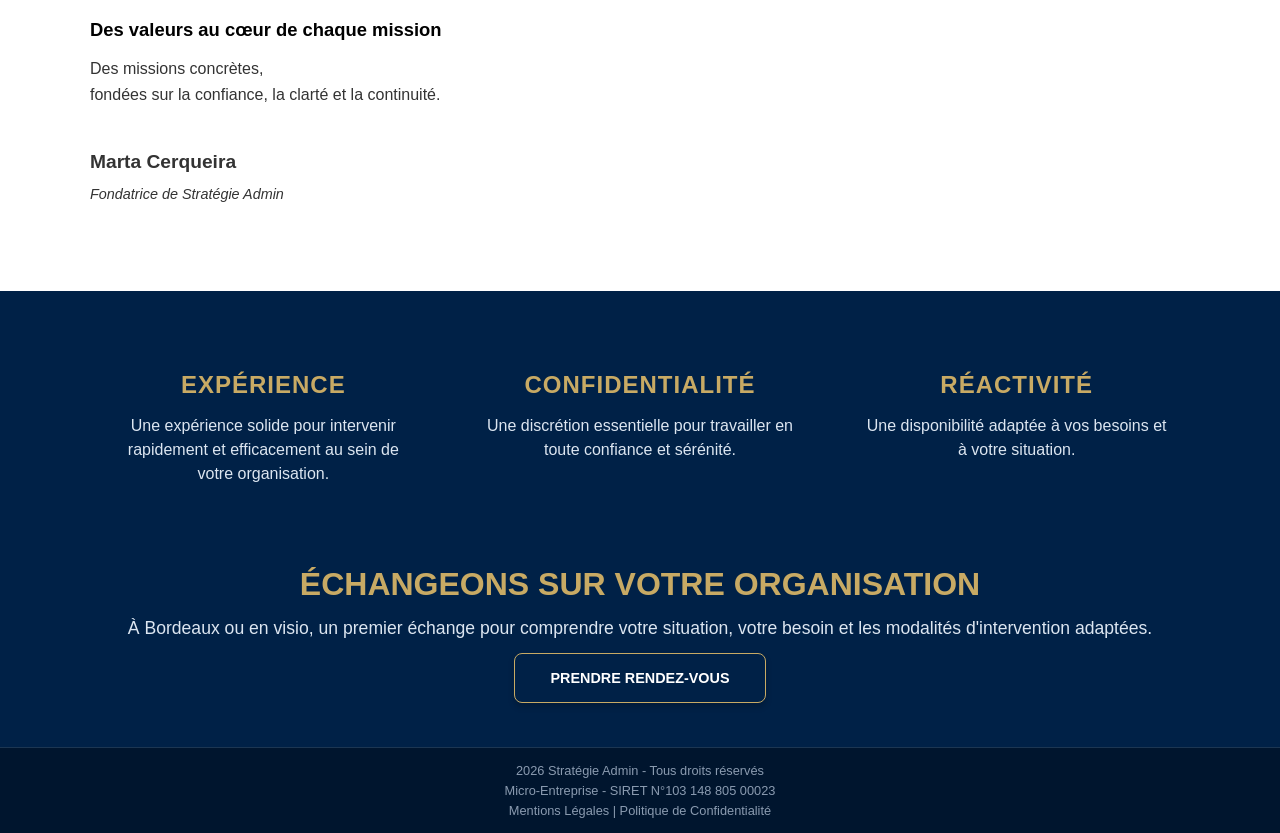
==== commit 616e6179: "Revise content and layout of a-propos.html Updated the content and structure of the 'À Propos' page," ====
--- a/a-propos.html
+++ b/a-propos.html
@@ -31,7 +31,7 @@
 				À PROPOS DE 
 				<br><span class="texte-or">STRATÉGIE ADMIN</span>
 			</h1>
-			<p class="hero-description">Une approche fondée sur l'expérience, la réactivité et l'adaptation à vos besoins.</p>
+			<p class="hero-description">Une expérience de terrain au service de votre organisation.</p>
 		</div>
 	</section>
 
@@ -39,22 +39,22 @@
         <div class="bio-container">
             <div class="bio-text">
 				<p>
-				Derrière <strong>Stratégie Admin</strong>, il y a une conviction forte :
-				<br><strong>Toute organisation doit pouvoir compter sur des ressources compétentes lorsque son activité l'exige.</strong>
+				Derrière <strong>Stratégie Admin</strong>, il y a une conviction simple :
+				<br><strong>chaque organisation doit pouvoir trouver les ressources dont elle a besoin, au moment où elle en a besoin.</strong>
 				</p>
 				<hr class="bio-separator">
 				<h3 class="bio-section-title">Mon expérience construite sur le terrain</h3>
-				<p>Après <strong>plus de 25 ans d’expérience</strong> dans des fonctions administratives et financières, j’ai choisi de mettre mon expérience au service des entreprises qui ont besoin d'un appui opérationnel.</p>
-				<p>Au fil de mon parcours, j’ai évolué au sein de <strong>structures variées</strong>, notamment des <strong>TPE</strong>, où la polyvalence et l’adaptabilité et la réactivité sont essentielles.</p>
+				<p>Après <strong>avoir exercé mon métier pendant de nombreuses années en tant que salariée,</strong> j’ai choisi de mettre mon expérience au service des structures qui ont besoin de ressources supplémentaires, sous une autre forme.</p>
+				<p>Au fil de mon parcours, j’ai travaillé dans des <strong>environnements variés</strong>, notamment des <strong>TPE</strong>, où la polyvalence et l’adaptabilité et la réactivité sont essentielles.</p>
 				<p>Ces expériences m'ont permis de développer une <strong>organisation solide, un sens des priorités et une grande capacité d'adaptation</strong>.</p>
-				<p>C’est sur cette expérience que j’ai construit une méthode de travail structurée, efficace et adaptable.</p>
+				<p>C’est sur cette expérience de terrain que j’ai construit ma façon de travailler : structurée, concrète et adaptable.</p>
 				<hr class="bio-separator">
 				<h3 class="bio-section-title">Une approche ancrée dans la réalité</h3>
-				<p>Aujourd’hui basée à Bordeaux, j’interviens auprès d'<strong>entreprises, indépendants et structures diverses</strong> lorsqu'elles ont besoin de ressources supplémentaires en gestion administrative, facturation, pré-comptabilité, RH ou organisation.</p>
-				<p>Chaque intervention s'adapte au fonctionnement de la structure, à la nature du besoin et à la durée souhaitée.</p>
+				<p>Aujourd’hui basée à Bordeaux, je mets cette expérience au service des<strong>entreprises, indépendants et structures diverses</strong> lqui souhaitent renforcer leur organisation.</p>
+				<p>Chaque situation est différente : la manière dont je peux intervenir dépend du fonctionnement de la structure, des sujets à prendre en charge et de la situation rencontrée.</p>
 				<hr class="bio-separator">
 				<h3 class="bio-section-title">Des valeurs au cœur de chaque mission</h3>
-				<p>Des interventions sur mesure et opérationnelles,
+				<p>Des missions concrètes,
 				<br>fondées sur la confiance, la clarté et la continuité.</p>
 				<div class="signature-block">
 					<p class="signature-name">Marta Cerqueira</p>
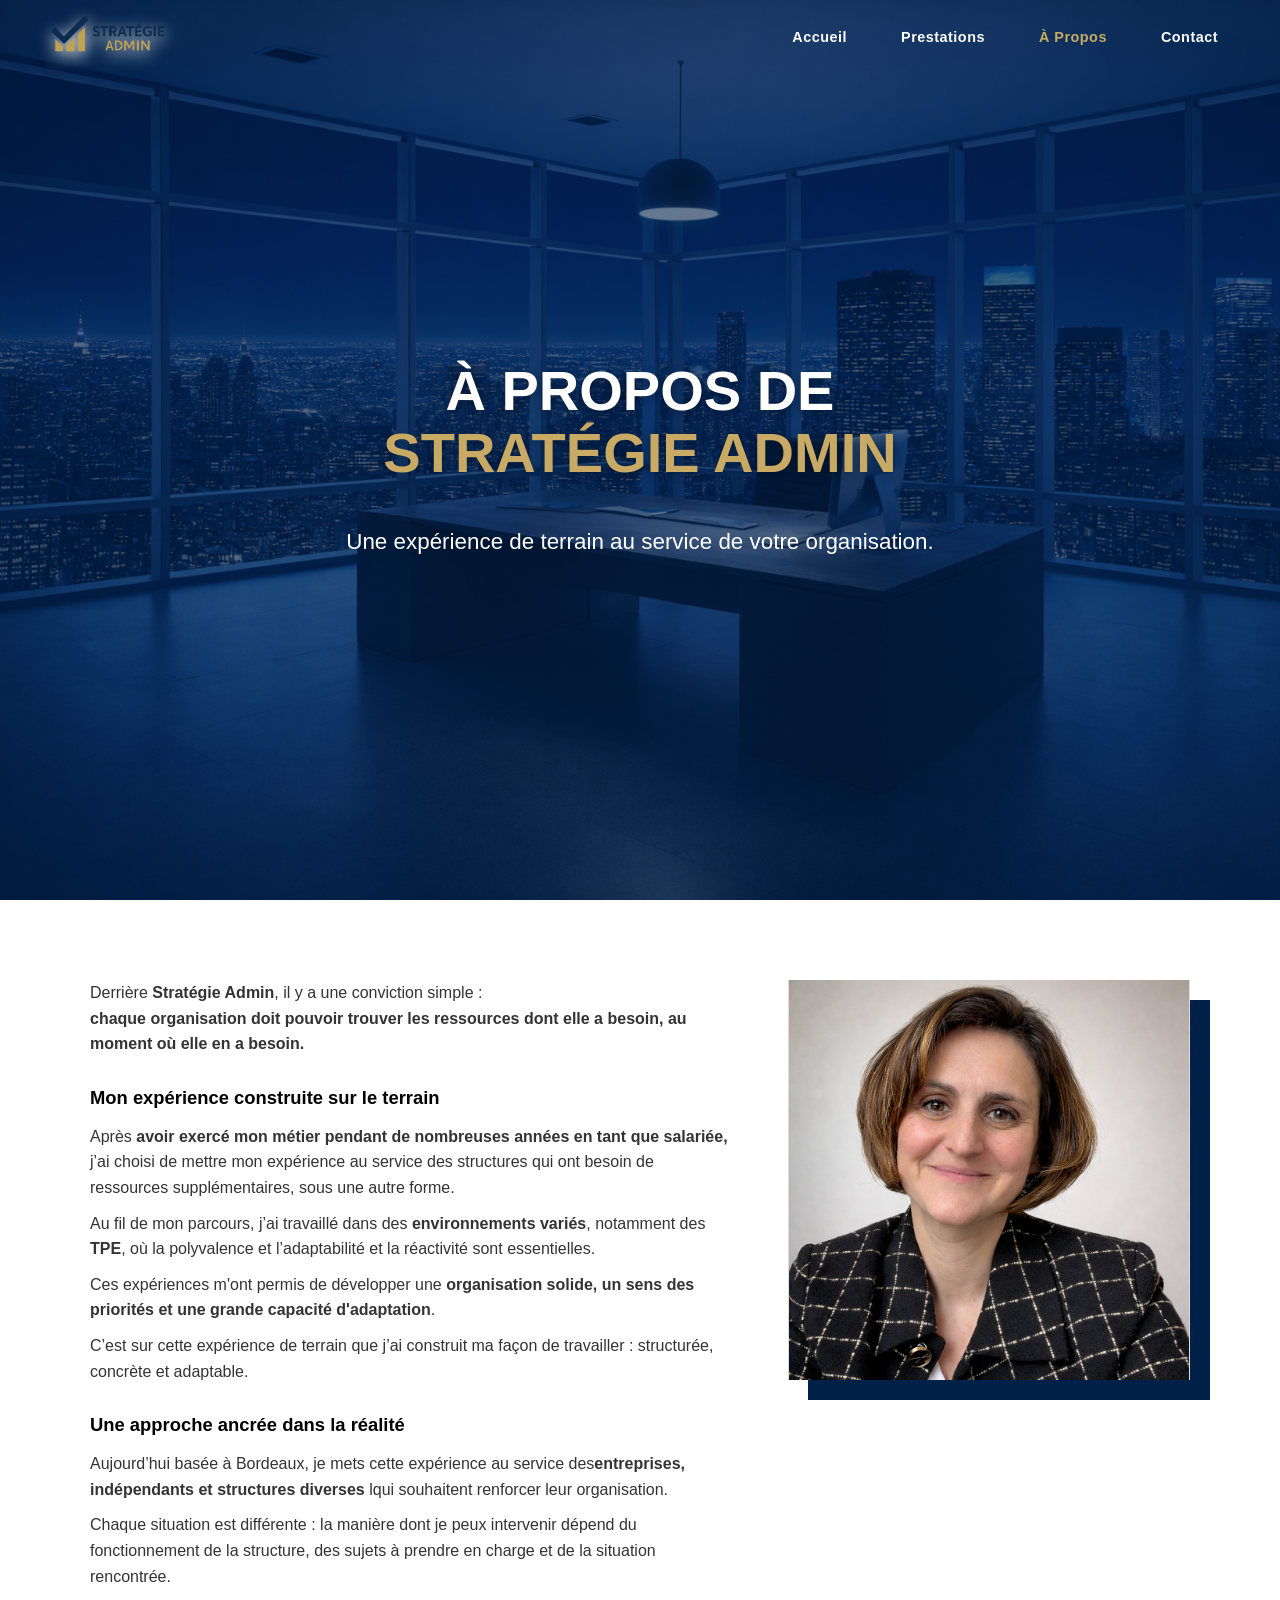
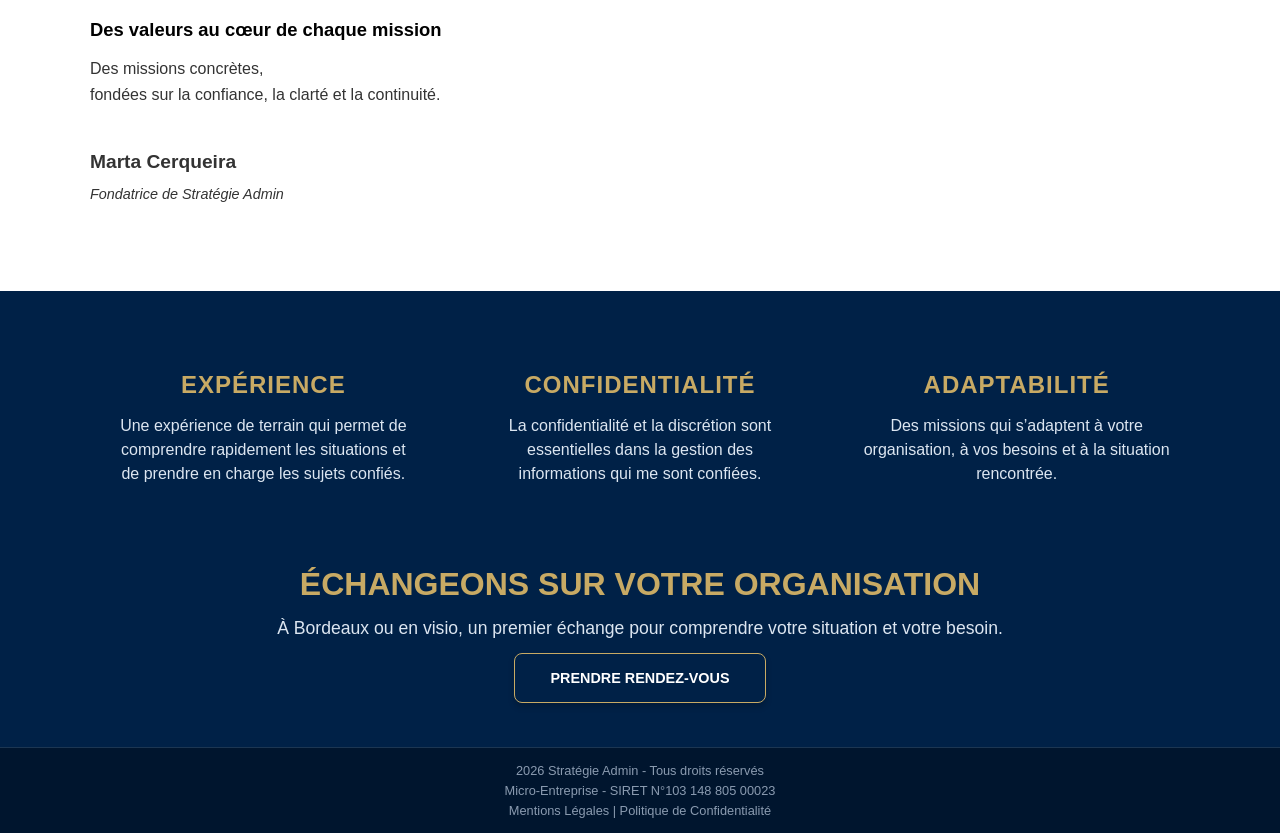
==== commit f87ca92a: "Fix HTML encoding issues in a-propos.html" ====
--- a/a-propos.html
+++ b/a-propos.html
@@ -71,22 +71,22 @@
         <div class="values-container">
             <div class="value-box">
                 <h4>Expérience</h4>
-                <p>Une expérience solide pour intervenir rapidement et efficacement au sein de votre organisation.</p>
+                <p>Une expérience de terrain qui permet de comprendre rapidement les situations et de prendre en charge les sujets confiés.</p>
             </div>
             <div class="value-box">
                 <h4>Confidentialité</h4>
-                <p>Une discrétion essentielle pour travailler en toute confiance et sérénité.</p>
+                <p>La confidentialité et la discrétion sont essentielles dans la gestion des informations qui me sont confiées.</p>
             </div>
             <div class="value-box">
-                <h4>Réactivité</h4>
-                <p>Une disponibilité adaptée à vos besoins et à votre situation.</p>
+                <h4>Adaptabilité</h4>
+                <p>Des missions qui s’adaptent à votre organisation, à vos besoins et à la situation rencontrée.</p>
             </div>
         </div>
     </section>
 
     <section class="cta-section">
         <h2>ÉCHANGEONS SUR VOTRE ORGANISATION</h2>
-        <p>À Bordeaux ou en visio, un premier échange pour comprendre votre situation, votre besoin et les modalités d'intervention adaptées.</p>
+        <p>À Bordeaux ou en visio, un premier échange pour comprendre votre situation et votre besoin.</p>
         <a href="contact.html" class="btn btn-primary">Prendre Rendez-vous</a>
     </section>
 
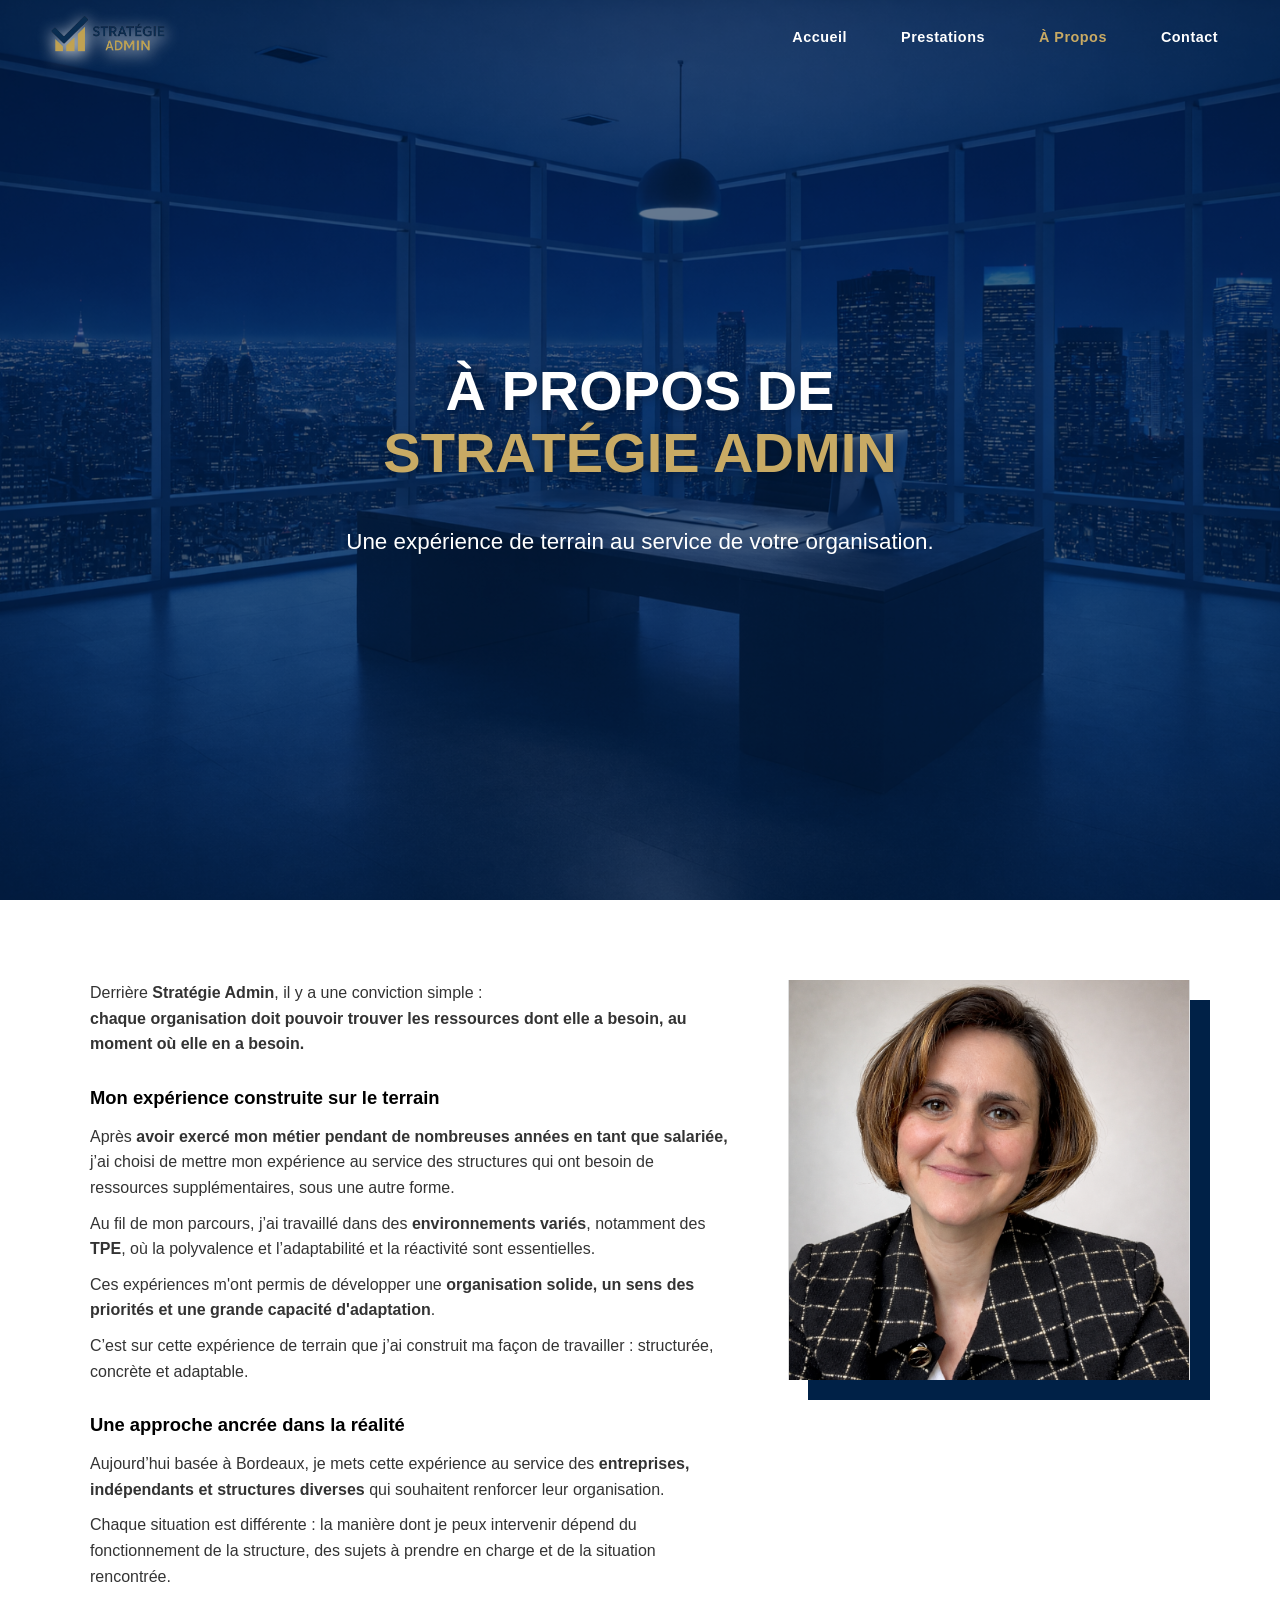
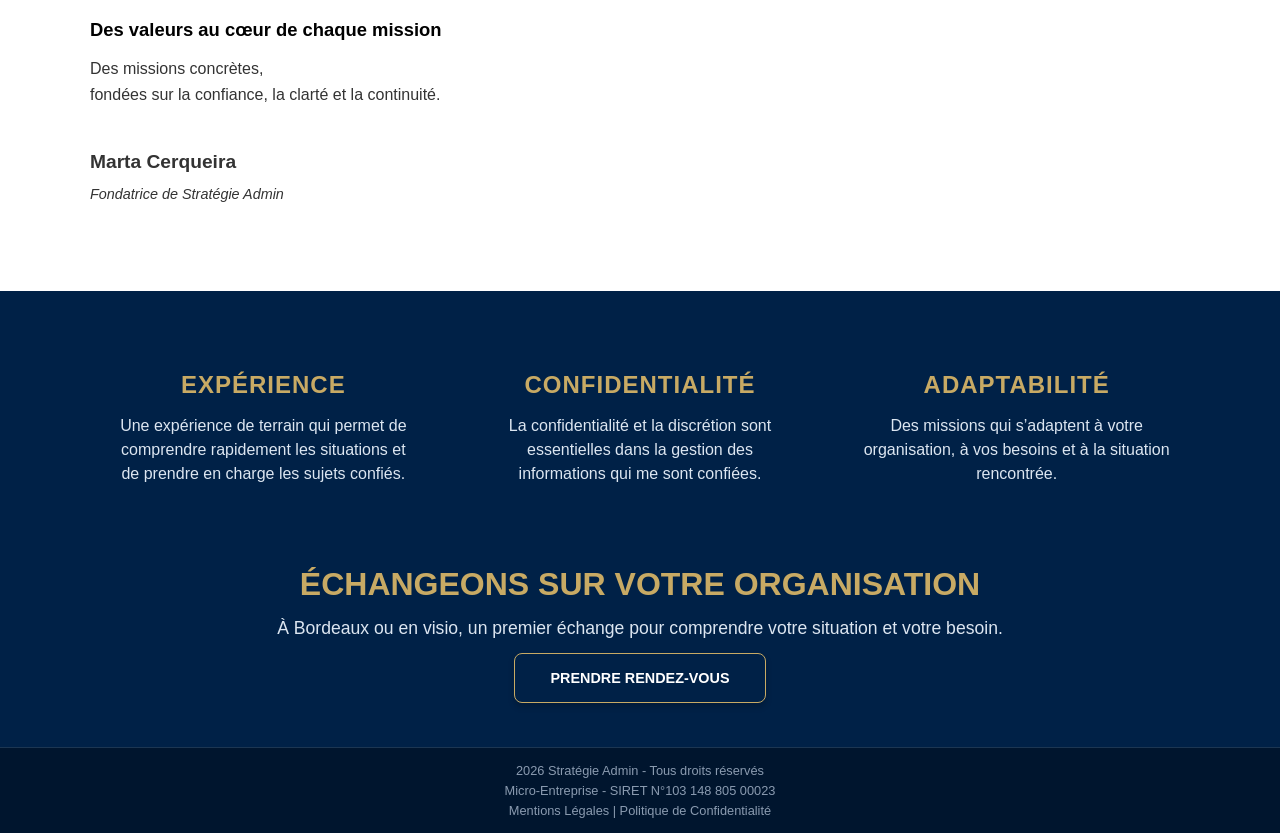
==== commit afd06282: "Update a-propos.html" ====
--- a/a-propos.html
+++ b/a-propos.html
@@ -50,7 +50,7 @@
 				<p>C’est sur cette expérience de terrain que j’ai construit ma façon de travailler : structurée, concrète et adaptable.</p>
 				<hr class="bio-separator">
 				<h3 class="bio-section-title">Une approche ancrée dans la réalité</h3>
-				<p>Aujourd’hui basée à Bordeaux, je mets cette expérience au service des<strong>entreprises, indépendants et structures diverses</strong> lqui souhaitent renforcer leur organisation.</p>
+				<p>Aujourd’hui basée à Bordeaux, je mets cette expérience au service des<strong> entreprises, indépendants et structures diverses</strong> qui souhaitent renforcer leur organisation.</p>
 				<p>Chaque situation est différente : la manière dont je peux intervenir dépend du fonctionnement de la structure, des sujets à prendre en charge et de la situation rencontrée.</p>
 				<hr class="bio-separator">
 				<h3 class="bio-section-title">Des valeurs au cœur de chaque mission</h3>
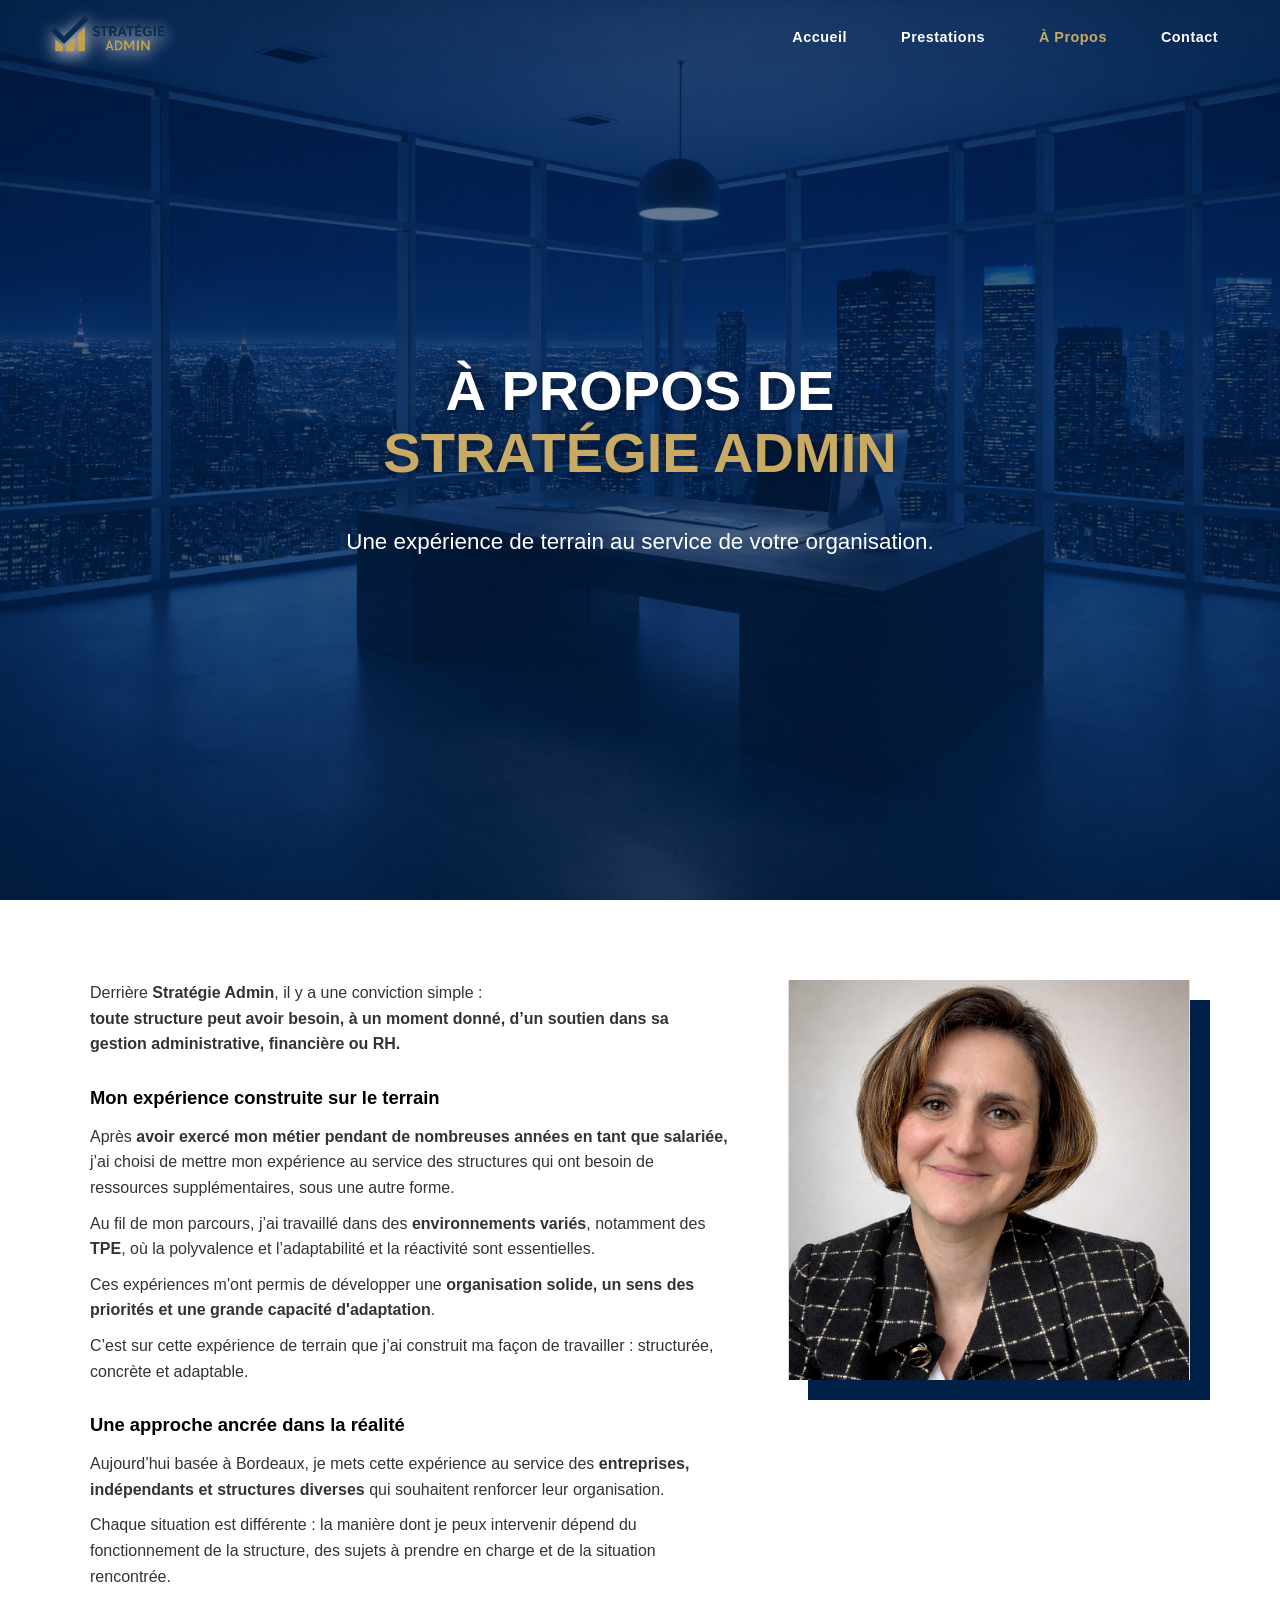
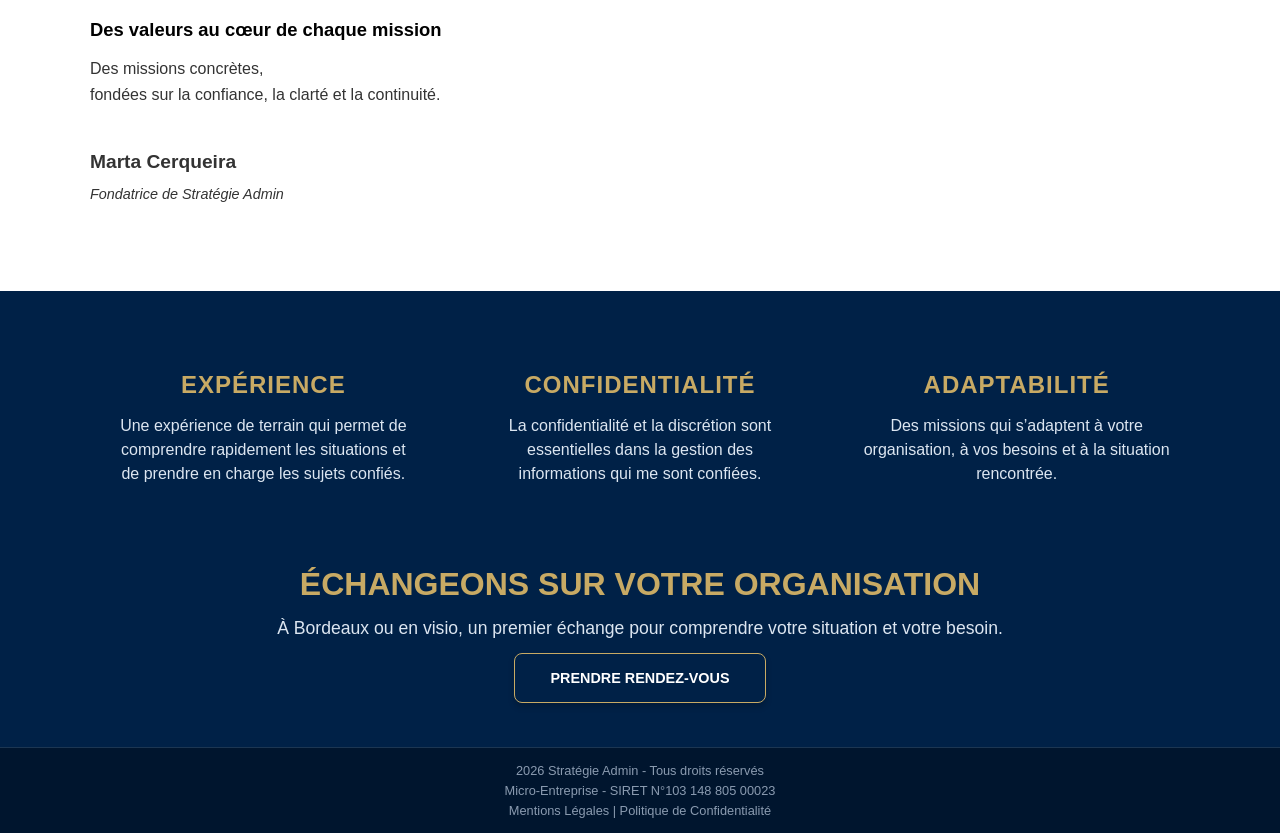
==== commit f52b75fa: "Revise content in a-propos.html Updated the content in the 'À Propos' section to reflect new informa" ====
--- a/a-propos.html
+++ b/a-propos.html
@@ -40,7 +40,7 @@
             <div class="bio-text">
 				<p>
 				Derrière <strong>Stratégie Admin</strong>, il y a une conviction simple :
-				<br><strong>chaque organisation doit pouvoir trouver les ressources dont elle a besoin, au moment où elle en a besoin.</strong>
+				<br><strong>toute structure peut avoir besoin, à un moment donné, d’un soutien dans sa gestion administrative, financière ou RH.</strong>
 				</p>
 				<hr class="bio-separator">
 				<h3 class="bio-section-title">Mon expérience construite sur le terrain</h3>
